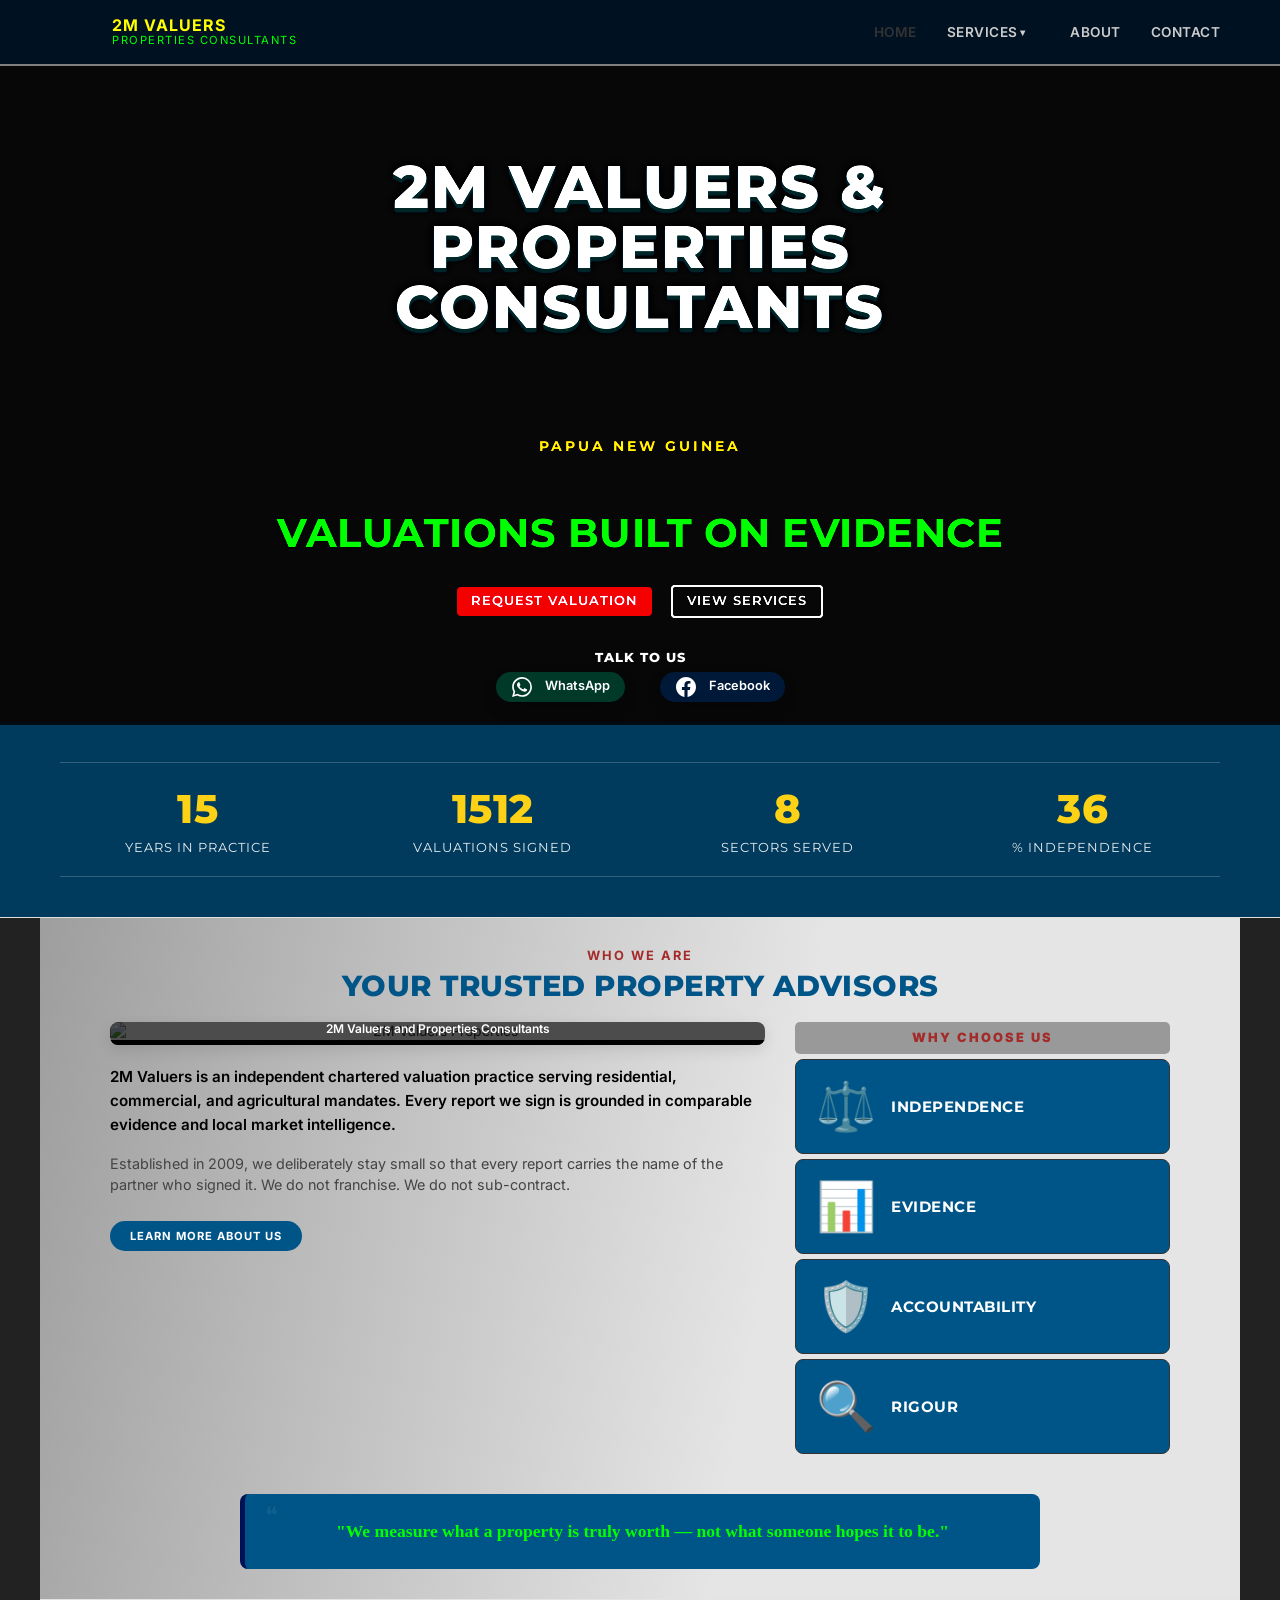
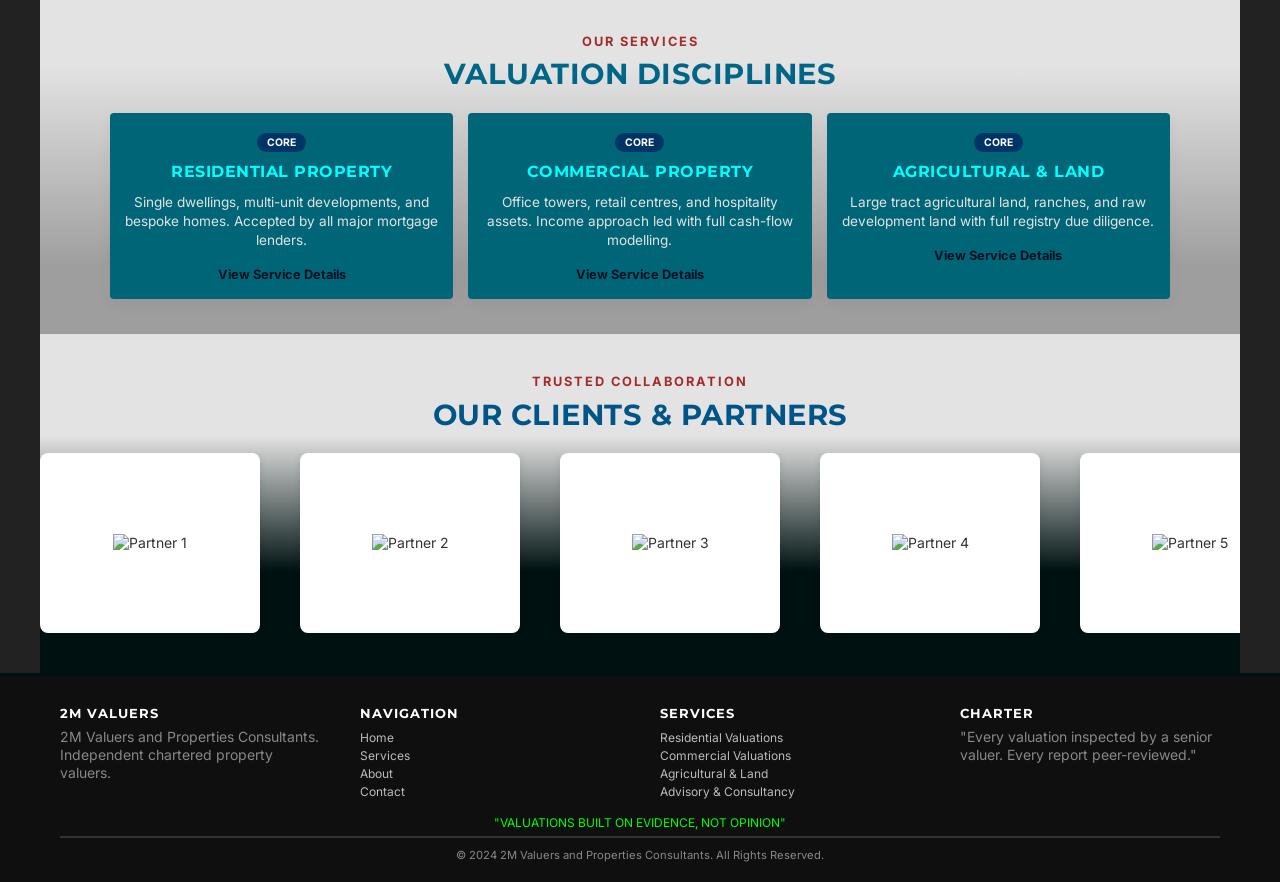
==== index.html @ 7e1c5e05 "Add files via upload" ====
<!DOCTYPE html>
<html lang="en">
<head>
    <meta charset="UTF-8">
    <meta name="viewport" content="width=device-width, initial-scale=1.0">
    <title>HOME | 2M Valuers</title>
    <link rel="stylesheet" href="style.css">
    <link rel="preconnect" href="https://fonts.googleapis.com">
    <link rel="preconnect" href="https://fonts.gstatic.com" crossorigin>
    <link href="https://fonts.googleapis.com/css2?family=Inter:wght@300;400;600&family=Montserrat:wght@600;700;800&display=swap" rel="stylesheet">
</head>
<body>

    <!-- Header -->
    <header id="header">
        <div class="container">
            <nav>
                <a href="index.html" class="logo">
                    <svg width="40" height="40" viewBox="0 0 24 24" fill="none" stroke="currentColor" stroke-width="2.5" stroke-linecap="round" stroke-linejoin="round"><path d="M12 2L2 7l10 5 10-5-10-5zM2 17l10 5 10-5M2 12l10 5 10-5"/></svg>
                    <div class="logo-text">
                        <span class="org-name">2M VALUERS</span>
                        <span class="org-sub">PROPERTIES CONSULTANTS</span>
                    </div>
                </a>
                
                <ul class="nav-links">
                    <li><a href="index.html" class="active-link">Home</a></li>                    
                    <li class="dropdown">
                        <a>SERVICES</a>
                        <ul class="dropdown-menu">
                            <li><a href="services.html">Residential</a></li>
                            <li><a href="services.html">Commercial</a></li>
                            <li><a href="services.html">Agricultural</a></li>
                            <li><a href="services.html">Advisory</a></li>
                        </ul>
                    </li>
                    
                    <li><a href="about.html">About</a></li>
                    <li><a href="contact.html">Contact</a></li>
                </ul>
                
                <div class="hamburger">
                    <div class="line"></div>
                    <div class="line"></div>
                    <div class="line"></div>
                </div>
            </nav>
        </div>
    </header>

    <main>

        <!-- Hero Section -->
        <section id="hero" class="hero">
            <div class="hero-overlay"></div>
            <div class="container hero-content">
                <h2 class="hero-title">2M VALUERS & PROPERTIES CONSULTANTS</h2>
                <span class="top-tag">PAPUA NEW GUINEA</span>
                <h1>VALUATIONS BUILT ON EVIDENCE</h1>
                
                <div class="cta-group" style="margin-top: 30px;">
                    <a href="contact.html" class="btn btn-primary">Request Valuation</a>
                    <a href="services.html" class="btn btn-outline">View Services</a>
                </div>
            
            </div>
        </section>

        <section class="social-connect-section">
            <div class="container">
                <h2 class="social-connect-heading">TALK TO US</h2>
                <div class="social-connect-buttons">
                    <a href="https://wa.me/67582312427" target="_blank" class="social-btn whatsapp" title="Chat with us on WhatsApp">
                        <svg viewBox="0 0 24 24" xmlns="http://www.w3.org/2000/svg"><path d="M17.472 14.382c-.297-.149-1.758-.867-2.03-.967-.273-.099-.471-.148-.67.15-.197.297-.767.966-.94 1.164-.173.199-.347.223-.644.075-.297-.15-1.255-.463-2.39-1.475-.883-.788-1.48-1.761-1.653-2.059-.173-.297-.018-.458.13-.606.134-.133.298-.347.446-.52.149-.174.198-.298.298-.497.099-.198.05-.371-.025-.52-.075-.149-.669-1.612-.916-2.207-.242-.579-.487-.5-.669-.51-.173-.008-.371-.01-.57-.01-.198 0-.52.074-.792.372-.272.297-1.04 1.016-1.04 2.479 0 1.462 1.065 2.875 1.213 3.074.149.198 2.096 3.2 5.077 4.487.709.306 1.262.489 1.694.625.712.227 1.36.195 1.871.118.571-.085 1.758-.719 2.006-1.413.248-.694.248-1.289.173-1.413-.074-.124-.272-.198-.57-.347m-5.421 7.403h-.004a9.87 9.87 0 01-5.031-1.378l-.361-.214-3.741.982.998-3.648-.235-.374a9.86 9.86 0 01-1.51-5.26c.001-5.45 4.436-9.884 9.888-9.884 2.64 0 5.122 1.03 6.988 2.898a9.825 9.825 0 012.893 6.994c-.003 5.45-4.437 9.884-9.885 9.884m8.413-18.297A11.815 11.815 0 0012.05 0C5.495 0 .16 5.335.157 11.892c0 2.096.547 4.142 1.588 5.945L.057 24l6.305-1.654a11.882 11.882 0 005.683 1.448h.005c6.554 0 11.89-5.335 11.893-11.893a11.821 11.821 0 00-3.48-8.413z"/></svg>
                        <span>WhatsApp</span>
                    </a>
                    
                    <a href="https://www.facebook.com/p/2M-Valuers-Property-Consultants-61559811477461/" target="_blank" class="social-btn facebook" title="Follow us on Facebook">
                        <svg viewBox="0 0 24 24" xmlns="http://www.w3.org/2000/svg"><path d="M24 12.073c0-6.627-5.373-12-12-12s-12 5.373-12 12c0 5.99 4.388 10.954 10.125 11.854v-8.385H7.078v-3.47h3.047V9.43c0-3.007 1.792-4.669 4.533-4.669 1.312 0 2.686.235 2.686.235v2.953H15.83c-1.491 0-1.956.925-1.956 1.874v2.25h3.328l-.532 3.47h-2.796v8.385C19.612 23.027 24 18.062 24 12.073z"/></svg>
                        <span>Facebook</span>
                    </a>
                </div>
            </div>
        </section>  

        <!-- Quick Stats Bar -->
        <section class="stats" id="stats">
            <div class="container">
                <div class="stats-grid">
                    <div class="stat-item">
                        <h3 data-target="15">0</h3>
                        <p>Years in Practice</p>
                    </div>
                    <div class="stat-item">
                        <h3 data-target="4200">0</h3>
                        <p>Valuations Signed</p>
                    </div>
                    <div class="stat-item">
                        <h3 data-target="8">0</h3>
                        <p>Sectors Served</p>
                    </div>
                    <div class="stat-item">
                        <h3 data-target="100">0</h3>
                        <p>% Independence</p>
                    </div>
                </div>
            </div>
        </section>

        <!-- Merged About & Why Choose Us Section -->
        <section id="about" class="block-about">
            <div class="container-modern">
                <div class="about-header">
                    <span class="tag-line">WHO WE ARE</span>
                    <h3 class="display-title">Your Trusted Property Advisors</h3>
                </div>
                
                <div class="merged-grid">
                    <div class="column-text">
                        <div class="about-image">
                            <img src="D:/webdev/2m/images.jpg" alt="2M Valuers Properties">
                            <div class="img-caption">2M Valuers and Properties Consultants</div>
                        </div>
                        <p class="lead-text">2M Valuers is an independent chartered valuation practice serving residential, commercial, and agricultural mandates. Every report we sign is grounded in comparable evidence and local market intelligence.</p> 
                        <p>Established in 2009, we deliberately stay small so that every report carries the name of the partner who signed it. We do not franchise. We do not sub-contract.</p>
                        <a href="about.html" class="btn-dark">Learn More About Us</a>
                    </div>

                    <div class="column-cards">
                        <span class="tag-line" style="color: brown; background-color: #999; font-weight: 900; margin-bottom: 0px; display: block; text-align: center; padding: 8px; border-radius: 5px;">WHY CHOOSE US</span>
                        
                        <div class="flip-card">
                            <div class="flip-card-inner">
                                <div class="flip-card-front">
                                    <span class="card-icon">⚖️</span>
                                    <h4>Independence</h4>
                                </div>
                                <div class="flip-card-back">
                                    <p>We do not act for both sides. We do not earn commissions. Our fee is paid by the client and owed to no one else.</p>
                                </div>
                            </div>
                        </div>

                        <div class="flip-card">
                            <div class="flip-card-inner">
                                <div class="flip-card-front">
                                    <span class="card-icon">📊</span>
                                    <h4>Evidence</h4>
                                </div>
                                <div class="flip-card-back">
                                    <p>Every valuation is grounded in verified comparable evidence from our proprietary transaction database.</p>
                                </div>
                            </div>
                        </div>

                        <div class="flip-card">
                            <div class="flip-card-inner">
                                <div class="flip-card-front">
                                    <span class="card-icon">🛡️</span>
                                    <h4>Accountability</h4>
                                </div>
                                <div class="flip-card-back">
                                    <p>Every report carries the name of the partner who signed it. We defend our valuations in court and audit.</p>
                                </div>
                            </div>
                        </div>

                        <div class="flip-card">
                            <div class="flip-card-inner">
                                <div class="flip-card-front">
                                    <span class="card-icon">🔍</span>
                                    <h4>Rigour</h4>
                                </div>
                                <div class="flip-card-back">
                                    <p>A senior valuer personally inspects the subject property. We do not send junior scouts.</p>
                                </div>
                            </div>
                        </div>
                    </div>
                </div>

                <div class="mission-box-centered">
                    <div class="quote-icon">❝</div>
                    <p>"We measure what a property is truly worth — not what someone hopes it to be."</p>
                </div>
            </div>
        </section>

        <!-- Study Areas Section -->
        <section id="projects" class="block-programs">
            <div class="container-modern">
                <div class="section-header-dark">
                    <span class="tag-line">OUR SERVICES</span>
                    <h2>Valuation Disciplines</h2>
                </div>
                
                <div class="programs-layout">
                    <article class="program-card">
                        <div class="card-ribbon alt">Core</div>
                        <h3>Residential Property</h3>
                        <p>Single dwellings, multi-unit developments, and bespoke homes. Accepted by all major mortgage lenders.</p>
                        <a href="services.html" class="link-style">View Service Details</a>
                    </article>

                    <article class="program-card">
                        <div class="card-ribbon alt">Core</div>
                        <h3>Commercial Property</h3>
                        <p>Office towers, retail centres, and hospitality assets. Income approach led with full cash-flow modelling.</p>
                        <a href="services.html" class="link-style">View Service Details</a>
                    </article>

                    <article class="program-card">
                        <div class="card-ribbon alt">Core</div>
                        <h3>Agricultural & Land</h3>
                        <p>Large tract agricultural land, ranches, and raw development land with full registry due diligence.</p>
                        <a href="services.html" class="link-style">View Service Details</a>
                    </article>
                </div>
            </div>
        </section>

        <!-- OUR PARTNERS SECTION -->
        <section class="partners-section">
            <div class="container-modern">
                <div class="section-header-light">
                    <span class="tag-line">TRUSTED COLLABORATION</span>
                    <h2>Our Clients & Partners</h2>
                </div>
            </div>
            
            <div class="partner-scroll-container">
                <div class="partner-track">
                    <div class="partner-logo"><img src="https://picsum.photos/seed/2m-partner-1/200/160" alt="Partner 1"></div>
                    <div class="partner-logo"><img src="https://picsum.photos/seed/2m-partner-2/200/160" alt="Partner 2"></div>
                    <div class="partner-logo"><img src="https://picsum.photos/seed/2m-partner-3/200/160" alt="Partner 3"></div>
                    <div class="partner-logo"><img src="https://picsum.photos/seed/2m-partner-4/200/160" alt="Partner 4"></div>
                    <div class="partner-logo"><img src="https://picsum.photos/seed/2m-partner-5/200/160" alt="Partner 5"></div>
                    <div class="partner-logo"><img src="https://picsum.photos/seed/2m-partner-6/200/160" alt="Partner 6"></div>
                </div>
            </div>
        </section>

    </main>

    <!-- Footer -->
    <footer>
        <div class="container">
            <div class="footer-content">
                <div class="footer-col">
                    <h5>2M VALUERS</h5>
                    <p>2M Valuers and Properties Consultants.<br>Independent chartered property valuers.</p>
                </div>
                <div class="footer-col">
                    <h5>Navigation</h5>
                    <ul>
                        <li><a href="index.html">Home</a></li>
                        <li><a href="services.html">Services</a></li>
                        <li><a href="about.html">About</a></li>
                        <li><a href="contact.html">Contact</a></li>				
                    </ul>
                </div>
                <div class="footer-col">
                    <h5>Services</h5>
                    <ul>
                        <li><a href="services.html">Residential Valuations</a></li>
                        <li><a href="services.html">Commercial Valuations</a></li>
                        <li><a href="services.html">Agricultural & Land</a></li>
                        <li><a href="services.html">Advisory & Consultancy</a></li>						
                    </ul>
                </div>
                <div class="footer-col">
                    <h5>Charter</h5>
                    <p>"Every valuation inspected by a senior valuer. Every report peer-reviewed."</p>
                </div>
            </div>
            <div style="font-size: 12px; text-align: center; margin: -5px; color: lime;">"VALUATIONS BUILT ON EVIDENCE, NOT OPINION"</div>    
            <div class="copyright"> &copy; 2024 2M Valuers and Properties Consultants. All Rights Reserved. </div>
        </div>
    </footer>

<script src="script.js"></script>
</body>
</html>
---- style.css ----
/* --- CSS Variables --- */
:root {
    --primary-red: #CE1126; --primary-dark: #960b1b; --gov-black: #0f0f0f; --gov-gold: #FCD116;
    --text-dark: #333333; --text-grey: #555555; --bg-light: #f4f4f4; --bg-white: #ffffff;
    --bg-dark-gray: #222222; --font-heading: 'Montserrat', sans-serif; --font-body: 'Inter', sans-serif;
    --container-width: 1200px; --border-radius: 4px; --border-line: #e0e0e0;
    --primary: #012; --accent: var(--gov-gold);
}

/* --- Reset --- */
* { margin: 0; padding: 0; box-sizing: border-box; }
html { scroll-behavior: smooth; }
body { font-family: var(--font-body); color: var(--text-dark); line-height: 1.3; background-color: var(--bg-dark-gray); overflow-x: hidden; font-size: 14px; }

/* --- Utility --- */
.container { max-width: var(--container-width); margin: 0 auto; padding: 0 20px; }
.section-padding { padding: 35px 0; }
.text-center { text-align: center; }

/* --- Typography --- */
h1, h2, h3, h4, h5 { font-family: var(--font-heading); color: #008704; font-weight: 700; text-transform: uppercase; letter-spacing: 0.5px; margin-bottom: 10px; }
a { text-decoration: none; transition: 0.3s; }
ul { list-style: none; }

/* --- Header --- */
header { 
    position: fixed; 
    top: 0; left: 0; width: 100%; 
    background-color: #012; 
    z-index: 1000; 
    padding: 12px 0; 
    border-bottom: 2px solid gray; 
    overflow: visible !important; 
}

nav { display: flex; justify-content: space-between; align-items: center; overflow: visible; }
.logo { display: flex; align-items: center; gap: 12px; }
.logo svg { stroke: var(--text-white); color: var(--text-white); }
.logo-text { display: flex; flex-direction: column; line-height: 1; }
.org-name { color: yellow; font-weight: 700; font-size: 1rem; letter-spacing: 1px; }
.org-sub { color: lime; font-size: 0.7rem; letter-spacing: 1.5px; margin-top: 2px; }

.nav-links { display: flex; gap: 30px; }
.nav-links a { color: #ccc; font-size: 0.85rem; font-weight: 600; text-transform: uppercase; letter-spacing: 0.5px; white-space: nowrap; position: relative; }
.nav-links a:hover, .nav-links a.active-link { color: var(--text-white); }

.nav-links a::after { content: ''; position: absolute; bottom: -5px; left: 0; width: 0; height: 2px; background: var(--gov-gold); transition: width 0.3s; }
.nav-links a:hover::after { width: 100%; }

.hamburger { display: none; cursor: pointer; }
.hamburger .line { width: 25px; height: 2px; background: white; margin: 6px 0; transition: 0.3s; }

/* --- DROPDOWN NAVIGATION STYLES --- */
.nav-links li { position: relative; }
.nav-links .dropdown { position: relative; }
.nav-links .dropdown > a { cursor: pointer; padding-right: 15px; }

.nav-links .dropdown > a::after { 
    content: ' ▾'; 
    position: static; 
    display: inline-block; 
    width: auto; 
    height: auto; 
    background: none; 
    font-size: 0.6rem; 
    margin-left: 2px; 
    transition: transform 0.3s ease; 
    vertical-align: middle;
}

.nav-links .dropdown > a:hover::after { width: auto; }
.nav-links .dropdown.active > a::after { transform: rotate(180deg); }

.nav-links .dropdown-menu { 
    position: absolute; 
    top: calc(100% - 2px); 
    left: 0; 
    background: var(--primary); 
    min-width: 180px; 
    list-style: none; 
    padding: 10px 0; 
    border-radius: 4px; 
    box-shadow: 0 8px 20px rgba(0, 0, 0, 0.4); 
    opacity: 0; 
    visibility: hidden; 
    transform: translateY(-10px); 
    transition: all 0.3s ease; 
    z-index: 9999; 
    border: 1px solid rgba(255, 215, 0, 0.2); 
    display: block; 
}

.nav-links .dropdown:hover .dropdown-menu { opacity: 1; visibility: visible; transform: translateY(0); }
.nav-links .dropdown-menu li { padding: 0; }
.nav-links .dropdown-menu a { display: block; padding: 10px 20px; font-size: 0.75rem; text-transform: uppercase; color: #ccc; border-left: 3px solid transparent; transition: all 0.2s; }
.nav-links .dropdown-menu a:hover { background: rgba(255, 215, 0, 0.1); border-left-color: var(--accent); color: var(--accent); }

@keyframes fadeIn { from { opacity: 0; transform: translateY(10px); } to { opacity: 1; transform: translateY(0); } }

/* --- Hero --- */
.hero { position: relative; height: 75vh; display: flex; align-items: center; justify-content: center; text-align: center; color: white; margin-top: 50px; background-image: url('https://picsum.photos/seed/2m-valuer-hero-arch/1600/800'); background-size: cover; background-position: center; filter: brightness(1) contrast(1.5); }
.hero-about { position: relative; height: 40vh; display: flex; align-items: center; justify-content: center; text-align: center; color: white; margin-top: 50px; background-image: url('https://picsum.photos/seed/2m-valuer-hero-arch/1600/800'); background-size: cover; background-position: center; filter: brightness(1) contrast(1.5); }
.hero-title { font-family: var(--font-heading); font-size: 60px; font-weight: 800; text-transform: uppercase; letter-spacing: 2px; line-height: 1; margin-bottom: 100px; color: white; text-shadow: 0 4px 2px #244, 0 4px 2px #245, 0 3px 2px #245, 0 2px 2px #245, 0 4px 2px #245, 0px 1px 4px rgba(0, 0, 0, 0.7), 0 0 10px #222, 0 0 10px #222, 0 0 10px #222, 0 0 10px #222; filter: brightness(1); -webkit-font-smoothing: antialiased; }

.hero-overlay { position: absolute; top: 0; left: 0; width: 100%; height: 100%; background: rgba(15, 15, 15, 0.8); z-index: 1; }
.hero-content { position: relative; z-index: 2; max-width: 800px; padding: 0 20px; }
.top-tag { display: block; font-family: var(--font-heading); color: var(--gov-gold); font-size: 0.9rem; letter-spacing: 3px; margin-bottom: 55px; font-weight: 700; }
.hero h1 { font-size: 2.5rem; margin-bottom: 20px; line-height: 1.1; text-shadow: 0 2px 4px rgba(0,0,0,0.5); color: lime; }
.hero p { font-size: 0.9rem; margin-bottom: 30px; opacity: 0.9; font-weight: 300; font-family: Arial;}

/* --- Buttons --- */
.btn { display: inline-block; padding: 6px 14px; font-family: var(--font-heading); font-size: 0.8rem; font-weight: 600; text-transform: uppercase; letter-spacing: 1px; border-radius: var(--border-radius); cursor: pointer; transition: 0.3s; border: none; }
.btn-primary { background-color: var(--primary-red); color: white; }
.btn-primary:hover { background-color: var(--primary-dark); }
.btn-outline { background: transparent; border: 2px solid white; color: white; margin-left: 15px; }
.btn-outline:hover { background: white; color: var(--gov-black); }
.btn-sm { padding: 4px 10px; font-size: 0.75rem; }

/* --- Stats --- */
.stats { background-color: #003A5C; color: white; padding: 40px 0; border-bottom: 1px solid var(--border-line); }
.stats-grid { display: grid; grid-template-columns: repeat(4, 1fr); gap: 20px; text-align: center; border-top: 1px solid rgba(255,255,255,0.2); border-bottom: 1px solid rgba(255,255,255,0.2); padding: 20px 0; }
.stat-item h3 { font-size: 2.5rem; color: var(--gov-gold); margin-bottom: 5px; font-weight: 800; }
.stat-item p { font-size: 0.8rem; text-transform: uppercase; letter-spacing: 1px; opacity: 0.9; font-family: var(--font-heading); }

/* --- About Layout --- */
#about { background-color: #ffffff; max-width: var(--container-width); margin: 0 auto; padding: 30px 0; border-bottom: 0px solid var(--border-line); }
.about-grid { display: grid; grid-template-columns: 35% 65%; gap: 30px; align-items: start; }
.about-image { margin-top: 0px; position: relative; width: 100%; text-align: center; }
.about-image img { object-fit: cover; display: block; border-bottom: 5px solid black; border-radius: 1px; width: 100%; height: auto; margin: 0 auto; }
.img-overlay-text { position: absolute; top: 50%; left: 50%; transform: translate(-50%, -50%); background-color: rgba(0, 0, 0, 0.7); padding: 10px 20px; width: 90%; text-align: center; z-index: 2; }
.img-overlay-text span { color: #fff; font-family: var(--font-heading); font-size: 1.2rem; font-weight: 700; text-transform: uppercase; letter-spacing: 1px; line-height: 1.2; }
.img-caption { position:absolute; bottom:0px; left:0px; background: rgba(0,0,0,0.7); color:white; padding:2px 8px; font-size: 0.8rem; font-weight: 400; width: fit-content; margin-top: -5px; z-index: 1; }
.about-content { position: relative; z-index: 2; }
.section-tag { color: var(--primary-red); font-weight: 700; font-size: 0.8rem; letter-spacing: 2px; display: block; margin-bottom: 10px; }
.about-content h2 { font-size: 1.8rem; margin-bottom: 20px; margin-top: 0; }
.about-content p { font-size: 0.95rem; color: #555; line-height: 1.3; margin-bottom: 15px; }
.quote-box { background: #f9f9f9; border-left: 4px solid var(--gov-black); padding: 20px; font-style: italic; margin: 20px 0; font-weight: 500; color: #333; }
.action-row { margin-top: 30px; display: flex; gap: 15px; align-items: center; }

/* --- Services --- */
#services { background-color: #f0f2f5; max-width: var(--container-width); margin: 0 auto; padding: 35px 0; border-bottom: 0px solid var(--border-line); }
.services-grid { display: grid; grid-template-columns: repeat(auto-fit, minmax(250px, 1fr)); gap: 20px; border-radius: 5px;}
.service-card { background: rgba(0,20,50,0.15); padding: 30px; border: 1.5px solid green; transition: 0.3s; border-radius: 10px;}
.service-card:hover {border: 2px solid black; transform: translateY(-3px); background: white;}
.icon-box { font-size: 2rem; margin-bottom: 15px; }
.service-card h4 { font-size: 1.1rem; margin-bottom: 10px; }
.service-card p { font-size: 0.9rem; color: var(--text-grey); }

/* --- Programs --- */
#projects { background-color: #ffffff; max-width: var(--container-width); margin: 0 auto; padding: 35px 0; border-bottom: 0px solid #999; }
.projects-grid { display: grid; grid-template-columns: repeat(auto-fit, minmax(300px, 1fr)); gap: 30px; }
.project-card { background: white; border-radius: 10px; overflow: hidden; box-shadow: 0 2px 5px rgba(0,0,0,0.05); border: 1.5px solid #999; transition: transform 0.3s ease; }
.project-card:hover { transform: translateY(-5px); box-shadow: 0 5px 15px rgba(0,0,0,0.1); }
.project-content { padding: 20px; }
.project-tag { background: var(--gov-black); color: white; font-size: 0.65rem; padding: 3px 8px; border-radius: 2px; text-transform: uppercase; font-weight: 700; margin-bottom: 10px; display: inline-block; }
.project-content h4 { font-size: 1.1rem; margin-bottom: 8px; }
.project-content p { font-size: 0.9rem; color: #666; margin-bottom: 15px; line-height: 1.5; }

/* --- Tables --- */
.table-responsive { overflow-x: auto; margin: 20px 0; }
table { width: 100%; border-collapse: collapse; font-size: 0.85rem; }
th, td { padding: 12px 15px; text-align: left; border: 1px solid #ddd; }
th { background-color: var(--gov-black); color: white; text-transform: uppercase; font-size: 0.75rem; }
tr:nth-child(even) { background-color: #f9f9f9; }

/* --- Footer --- */
footer { position: relative; width: 100%; background-color: rgba(15, 15, 15, 0.95); backdrop-filter: blur(10px); color: #888; padding: 30px 0 20px; border-top: 3px solid #011; }
.footer-content { max-width: var(--container-width); margin: 0 auto; display: grid; grid-template-columns: repeat(auto-fit, minmax(200px, 1fr)); gap: 40px; margin-bottom: 20px; font-size: 14px;}
.footer-col h5 { color: white; font-size: 0.8rem; margin-bottom: 5px; letter-spacing: 1px; }
.footer-col ul li a { margin-bottom: 0px; font-size: 0.75rem; color: #bbb; transition: 0.2s;}
.footer-col ul li a:hover { color: var(--gov-gold); }
.copyright { border-top: 2.5px solid #333; padding-top: 10px; text-align: center; font-size: 0.7rem; margin-top: 10px;}

/* --- Animation --- */
.reveal { opacity: 0; transform: translateY(20px); transition: 0.6s ease; }
.reveal.active { opacity: 1; transform: translateY(0); }

/* ============================================= REDESIGNED HOME PAGE STYLES (COMPACT MODE) ============================================= */

/* Global Layout Helpers */
.container-modern { max-width: 1100px; margin: 0 auto; padding: 0 20px; }

/* --- 1. ABOUT SECTION (Compact) --- */
.block-about { background: linear-gradient(100deg, #9e9e9e 0%, #e5e5e5 60%); padding: 30px 0; max-width: 1200px; margin: 0 auto; }
.about-header { text-align: center; margin-bottom: 20px; }
.tag-line { color: brown; font-weight: 700; font-size: 0.8rem; letter-spacing: 2px; text-transform: uppercase; display: block; margin-bottom: 5px; }
.display-title { font-size: 1.8rem; font-family: 'Montserrat', sans-serif; color: #058; font-weight: 800; line-height: 1.1; margin: 0; text-transform: uppercase; }

/* MERGED SECTION LAYOUT */
.merged-grid { display: grid; grid-template-columns: 1.4fr 0.8fr; gap: 30px; align-items: flex-start; margin-bottom: 40px; }

/* --- LEFT COLUMN: Image + Text Content --- */
.column-text { padding-top: 0; }
.column-text .about-image { position: relative; width: 100%; margin-bottom: 20px; border-radius: 8px; overflow: hidden; box-shadow: 0 5px 15px rgba(0,0,0,0.1); background: #fff; }
.column-text .about-image img { width: 100%; height: auto; display: block; object-fit: cover; }
.column-text .img-caption { position: absolute; bottom: 0; left: 0; width: 100%; background: rgba(0, 0, 0, 0.7); color: white; padding: 8px 15px; font-size: 0.75rem; text-align: center; font-weight: 600; }
.column-text .lead-text { font-size: 0.95rem; font-weight: 600; color: #000; margin-bottom: 15px; line-height: 1.6; }
.column-text p { font-size: 0.9rem; color: #444; line-height: 1.5; margin-bottom: 15px; }
.column-text .btn-dark { margin-top: 10px; display: inline-block; padding: 8px 20px; background-color: #058; color: #fff; text-transform: uppercase; font-weight: 700; font-size: 0.7rem; letter-spacing: 1px; border-radius: 50px; transition: all 0.3s ease; }
.column-text .btn-dark:hover { background-color: #000; transform: translateY(-2px); }

/* --- RIGHT COLUMN: Stacked Cards --- */
.column-cards { display: flex; flex-direction: column; gap: 5px; }
.column-cards .flip-card { height: 95px; width: 100%; cursor: pointer; }
.column-cards .flip-card-inner { position: relative; width: 100%; height: 100%; transition: transform 0.6s; transform-style: preserve-3d; }
.column-cards .flip-card:hover .flip-card-inner { transform: rotateY(180deg); }
.column-cards .flip-card-front, .column-cards .flip-card-back { position: absolute; width: 100%; height: 100%; backface-visibility: hidden; border-radius: 8px; display: flex; flex-direction: row; align-items: center; text-align: center; padding: 15px 20px; }
.column-cards .flip-card-front { background: #058; border: 1px solid #333; justify-content: flex-start; gap: 15px; }
.column-cards .card-icon { font-size: 3rem; margin-bottom: 0; }
.column-cards .flip-card-front h4 { color: #fff; font-size: 0.95rem; margin: 0; }
.column-cards .flip-card-back { background: #000; transform: rotateY(180deg); color: #fff; border: 1px solid #444; justify-content: center; }
.column-cards .flip-card-back p { font-size: 0.8rem; line-height: 1.4; margin: 0; }

/* BOTTOM: Centered Mission Box */
.mission-box-centered { background: #058; padding: 25px 40px; position: relative; border-radius: 8px; text-align: center; max-width: 800px; margin: 0 auto; border-left: 5px solid #015; }
.mission-box-centered .quote-icon { font-size: 1.5rem; color: rgba(255,255,255,0.3); position: absolute; top: 10px; left: 20px; }
.mission-box-centered p { font-family: 'Tw Cen MT', serif; font-size: 1.1rem; line-height: 1.4; color: lime; position: relative; z-index: 1; font-weight: 600; margin: 0; }

/* OLD Styles (Kept for compatibility) */
.text-column p { font-size: 0.9rem; line-height: 1.5; color: #444; margin-bottom: 10px; }
.lead-text { font-size: 0.95rem !important; font-weight: 500; color: #000 !important; }
.btn-dark { display: inline-block; margin-top: 10px; padding: 6px 14px; background-color: #369; color: #fff; text-transform: uppercase; font-weight: 700; font-size: 0.65rem; letter-spacing: 1px; border-radius: 50px; transition: all 0.3s ease; }
.btn-dark:hover { background-color: #000; transform: translateY(-2px); box-shadow: 0 5px 10px rgba(0,0,0,0.1); }
.mission-box { background: #058; padding: 15px; position: relative; border-left: 5px solid #015; border-radius: 8px; }
.quote-icon { font-size: 1rem; line-height: 1; color: #008704; opacity: 0.2; position: absolute; top: 10px; left: 10px; }
.mission-box p { font-family: 'Tw Cen MT', serif; font-style: italic; font-size: 1.1rem; line-height: 1.2; color: white; position: relative; z-index: 1; font-weight: 600; }

/* --- 2. FEATURES SECTION (Compact) --- */
.block-features { background: linear-gradient(135deg, #9e9e9e 0%, #e5e5e5 30%); padding: 30px 0; }
.section-header-light { text-align: center; margin-bottom: 20px; }
.section-header-light h2 { color: #058; font-size: 1.8rem; font-weight: 700; margin-bottom: 5px; }
.section-header-light p { color: #222; font-size: 0.8rem; max-width: 600px; margin: 0 auto; }

/* Flip Card Grid (Original Layout) */
.grid-cards { display: grid; grid-template-columns: repeat(auto-fit, minmax(240px, 1fr)); gap: 15px; perspective: 1000px; }
.flip-card { height: 120px; cursor: pointer; }
.flip-card-inner { position: relative; width: 100%; height: 100%; transition: transform 0.8s; transform-style: preserve-3d; }
.flip-card:hover .flip-card-inner { transform: rotateY(180deg); }
.flip-card-front, .flip-card-back { position: absolute; width: 100%; height: 100%; backface-visibility: hidden; border-radius: 8px; display: flex; flex-direction: column; justify-content: center; align-items: center; padding: 15px; text-align: center; }
.flip-card-front { background: #078; border: 1px solid #333; }
.card-icon { font-size: 2rem; margin-bottom: 10px; display: block; }
.flip-card-front h4 { color: #fff; font-size: 1rem; text-transform: uppercase; }
.flip-card-back { background: #000; transform: rotateY(180deg); color: #fff; border: 1px solid #e2e2e2; }
.flip-card-back p { font-size: 0.85rem; line-height: 1.4; }

/* --- 3. PROGRAMS SECTION (Compact) --- */
.block-programs { background: linear-gradient(0deg, #9e9e9e 20%, #e3e3e3 80%); padding: 30px 0; }
.section-header-dark { text-align: center; margin-bottom: 20px; }
.section-header-dark h2 { font-size: 1.8rem; color: #068; margin: 0; }
.programs-layout { display: grid; grid-template-columns: repeat(3, 1fr); gap: 15px; }
.program-card { background: #067; padding: 15px 10px; border-radius: 4px; box-shadow: 0 5px 15px rgba(0,0,0,0.05); position: relative; overflow: hidden; border-top: 4px solid transparent; transition: all 0.4s ease; text-align: center; }
.program-card:hover { transform: translateY(-5px); box-shadow: 0 10px 20px rgba(0,0,0,0.1); border-top-color: #000; background: #333; }
.program-card.featured { border-top-color: #008704; background: #fff; }
.card-ribbon { display: inline-block; padding: 3px 10px; background: #eee; color: #333; font-size: 0.65rem; font-weight: 700; text-transform: uppercase; margin-bottom: 10px; border-radius: 20px; }
.card-ribbon.alt { background: #036; color: #fff; }
.program-card h3 { color: cyan; font-size: 1rem; margin-bottom: 10px; font-family: 'Montserrat', sans-serif; text-align: center; }
.program-card p { color: #e2e2e2; line-height: 1.4; margin-bottom: 15px; font-size: 0.85rem; text-align: center; }
.link-style { color: #012; font-weight: 700; font-size: 0.8rem; text-decoration: none; position: relative; padding-bottom: 2px; border-bottom: 2px solid transparent; transition: border 0.3s; }
.link-style:hover { color: lime; }

/* SOCIAL MEDIA */
.social-connect-section { position: relative; margin-top: -95px; z-index: 5; padding: 20px; text-align: center; }
.social-connect-title { color: var(--accent); font-size: 0.85rem; font-weight: 600; text-transform: uppercase; letter-spacing: 3px; margin-bottom: 8px; }
.social-connect-heading { color: #ffffff; font-size: 0.8rem; font-weight: 800; margin-bottom: 5px; text-transform: uppercase; letter-spacing: 1px; }
.social-connect-buttons { display: flex; justify-content: center; gap: 35px; flex-wrap: wrap; }
.social-btn { display: inline-flex; align-items: center; gap: 12px; padding: 5px 15px; border-radius: 15px; text-decoration: none; font-weight: 600; font-size: 0.8rem; transition: all 0.3s ease; box-shadow: 0 8px 15px rgba(0, 0, 0, 0.2); }
.social-btn:hover { transform: translateY(-3px); box-shadow: 0 8px 25px rgba(0, 0, 0, 0.3); }
.social-btn svg { width: 22px; height: 20px; fill: white; }
.social-btn.whatsapp { background: rgba(0,70,50,0.8); color: white; }
.social-btn.whatsapp:hover { background: linear-gradient(135deg, #000 0%, #075E54 100%); }
.social-btn.facebook { background: rgba(0,30,70,0.8); color: white; }
.social-btn.facebook:hover { background: linear-gradient(135deg, #000 0%, #0a4fa8 100%); }
.social-btn span { display: inline-block; }

/* PARTNER LOGO SLIDER STYLES */
.partners-section { padding: 40px 0; overflow: hidden; max-width: 1200px; margin: 0 auto; background: linear-gradient(0deg, #011 30%, #e3e3e3 70%); }
.partner-scroll-container { width: 100%; overflow: hidden; }
.partner-track { display: flex; gap: 40px; animation: scrollLTR 15s linear infinite; width: max-content; }
.partner-logo { flex: 0 0 auto; width: 220px; height: 180px; background: #fff; border-radius: 8px; display: flex; align-items: center; justify-content: center; padding: 15px; box-shadow: 0 2px 10px rgba(0,0,0,0.1); transition: transform 0.3s; }
.partner-logo:hover { transform: scale(1.05); box-shadow: 0 5px 15px rgba(0,0,0,0.2); }
.partner-logo img { max-width: 100%; max-height: 100%; object-fit: contain; }
@keyframes scrollLTR { 0% { transform: translateX(-50%); } 100% { transform: translateX(0); } }

@media (max-width: 480px) {
    .social-connect-heading { font-size: 0.7rem; }
    .social-btn { padding: 8px 12px; font-size: 0.7rem; }
    .social-connect-buttons { gap: 15px; }
}

/* --- Responsive --- */
@media (max-width: 992px) {
    .about-content-grid { grid-template-columns: 1fr; gap: 20px; }
    .programs-layout { grid-template-columns: 1fr; }
    .display-title { font-size: 1.8rem; }
    .merged-grid { grid-template-columns: 1fr; }
}

@media (max-width: 768px) {
    .container { padding: 0 10px; }
    .hero h1 {font-size: 1.1rem; }
    .hero-title { font-size: 1.3rem; letter-spacing: 0px; margin-bottom: 30px; }
    .nav-links { position: absolute; top: 100%; left: 0; width: 100%; background: var(--gov-black); flex-direction: column; padding: 20px; gap: 20px; display: none; }
    .nav-links.nav-active { display: flex; }
    
    .nav-links .dropdown > a { width: 100%; display: block; }
    .nav-links .dropdown > a::after { float: right; position: static; }
    .nav-links .dropdown-menu { position: static; opacity: 1; visibility: visible; transform: none; box-shadow: none; background: rgba(255, 255, 255, 0.05); border-radius: 4px; margin-top: 5px; display: none; border: 1px solid rgba(255, 215, 0, 0.1); }
    .nav-links .dropdown.active .dropdown-menu { display: block; }
    .nav-links .dropdown-menu a { padding: 10px 30px; }

    .hamburger { display: block; }
    .stats-grid { grid-template-columns: repeat(2, 1fr); }
    .about-grid { grid-template-columns: 1fr; }
    .about-image { order: -1; margin-bottom: 20px; width: 100%; margin: 0 auto 20px auto; }
    .about-image img { width: 100% !important; height: auto; }
    .img-overlay-text span { font-size: 0.75rem; }
    .block-about, .block-features, .block-programs { padding: 40px 0; }
    .flip-card { height: 200px; }
    .column-text .about-image { max-width: 300px; margin: 0 auto 20px auto; }
    .column-cards .flip-card { height: 80px; }
    .mission-box-centered { padding: 20px; margin-top: 20px; }
}
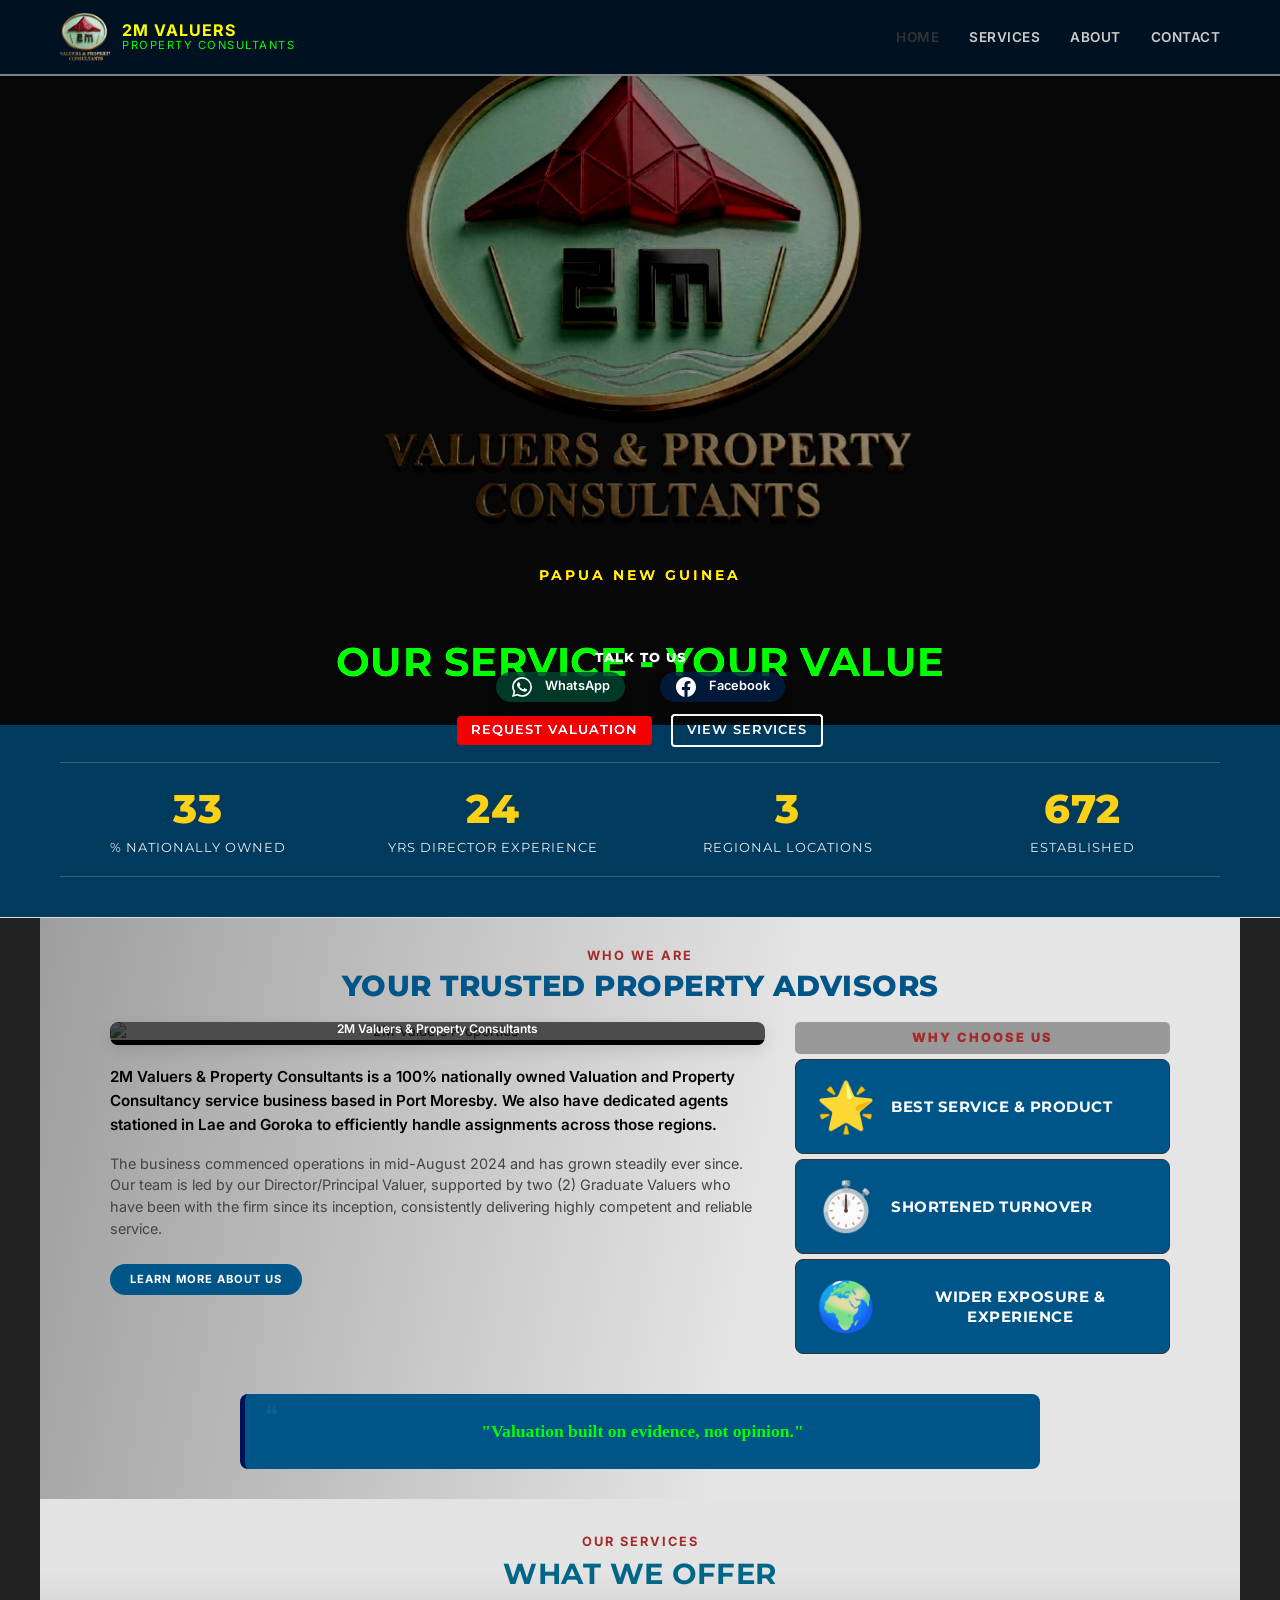
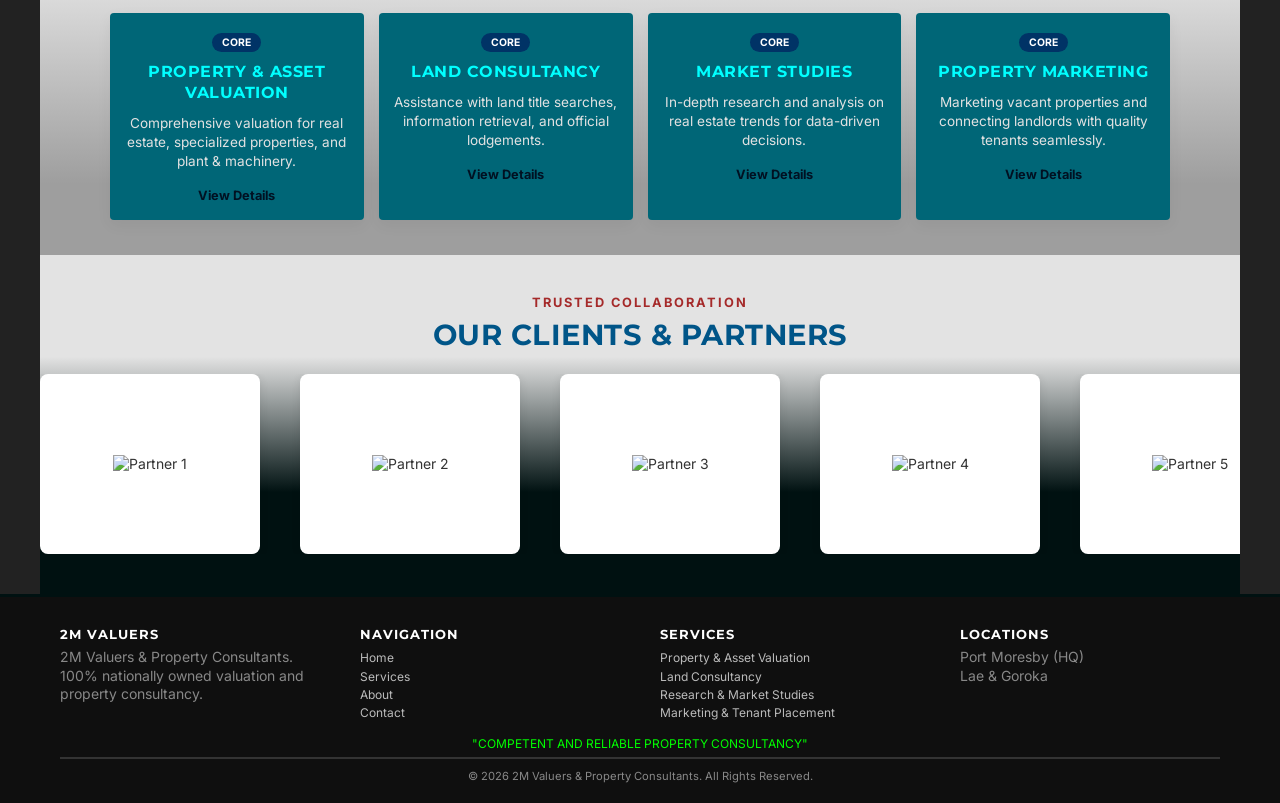
==== commit 8978eb98: "Add files via upload" ====
--- a/index.html
+++ b/index.html
@@ -15,26 +15,17 @@
     <header id="header">
         <div class="container">
             <nav>
-                <a href="index.html" class="logo">
-                    <svg width="40" height="40" viewBox="0 0 24 24" fill="none" stroke="currentColor" stroke-width="2.5" stroke-linecap="round" stroke-linejoin="round"><path d="M12 2L2 7l10 5 10-5-10-5zM2 17l10 5 10-5M2 12l10 5 10-5"/></svg>
-                    <div class="logo-text">
-                        <span class="org-name">2M VALUERS</span>
-                        <span class="org-sub">PROPERTIES CONSULTANTS</span>
-                    </div>
-                </a>
+<a href="index.html" class="logo">
+    <img src="2mlogo3.png" alt="2M Valuers Logo" style="width: 50px; height: 50px; object-fit: cover; border-radius: 4px;">
+    <div class="logo-text">
+        <span class="org-name">2M VALUERS</span>
+        <span class="org-sub">PROPERTY CONSULTANTS</span>
+    </div>
+</a>
                 
                 <ul class="nav-links">
-                    <li><a href="index.html" class="active-link">Home</a></li>                    
-                    <li class="dropdown">
-                        <a>SERVICES</a>
-                        <ul class="dropdown-menu">
-                            <li><a href="services.html">Residential</a></li>
-                            <li><a href="services.html">Commercial</a></li>
-                            <li><a href="services.html">Agricultural</a></li>
-                            <li><a href="services.html">Advisory</a></li>
-                        </ul>
-                    </li>
-                    
+                    <li><a href="index.html" class="active-link">Home</a></li>    
+					<li><a href="services.html">Services</a></li>	
                     <li><a href="about.html">About</a></li>
                     <li><a href="contact.html">Contact</a></li>
                 </ul>
@@ -54,9 +45,11 @@
         <section id="hero" class="hero">
             <div class="hero-overlay"></div>
             <div class="container hero-content">
-                <h2 class="hero-title">2M VALUERS & PROPERTIES CONSULTANTS</h2>
+                <!-- Replaced H2 title with Logo Image -->
+                <img src="2mlogo3.png" alt="2M Valuers & Property Consultants Logo" style="max-width: 550px; width: 100%; height: auto; display: block; margin: 0 auto 30px auto; filter: brightness(0.6) contrast(0.9);">
+                
                 <span class="top-tag">PAPUA NEW GUINEA</span>
-                <h1>VALUATIONS BUILT ON EVIDENCE</h1>
+                <h1>OUR SERVICE - YOUR VALUE</h1>
                 
                 <div class="cta-group" style="margin-top: 30px;">
                     <a href="contact.html" class="btn btn-primary">Request Valuation</a>
@@ -88,20 +81,20 @@
             <div class="container">
                 <div class="stats-grid">
                     <div class="stat-item">
-                        <h3 data-target="15">0</h3>
-                        <p>Years in Practice</p>
-                    </div>
-                    <div class="stat-item">
-                        <h3 data-target="4200">0</h3>
-                        <p>Valuations Signed</p>
-                    </div>
-                    <div class="stat-item">
-                        <h3 data-target="8">0</h3>
-                        <p>Sectors Served</p>
-                    </div>
-                    <div class="stat-item">
                         <h3 data-target="100">0</h3>
-                        <p>% Independence</p>
+                        <p>% Nationally Owned</p>
+                    </div>
+                    <div class="stat-item">
+                        <h3 data-target="24">0</h3>
+                        <p>Yrs Director Experience</p>
+                    </div>
+                    <div class="stat-item">
+                        <h3 data-target="3">0</h3>
+                        <p>Regional Locations</p>
+                    </div>
+                    <div class="stat-item">
+                        <h3 data-target="2024">0</h3>
+                        <p>Established</p>
                     </div>
                 </div>
             </div>
@@ -118,11 +111,11 @@
                 <div class="merged-grid">
                     <div class="column-text">
                         <div class="about-image">
-                            <img src="D:/webdev/2m/images.jpg" alt="2M Valuers Properties">
-                            <div class="img-caption">2M Valuers and Properties Consultants</div>
-                        </div>
-                        <p class="lead-text">2M Valuers is an independent chartered valuation practice serving residential, commercial, and agricultural mandates. Every report we sign is grounded in comparable evidence and local market intelligence.</p> 
-                        <p>Established in 2009, we deliberately stay small so that every report carries the name of the partner who signed it. We do not franchise. We do not sub-contract.</p>
+                            <img src="D:\webdev\2m\bg.jpg" alt="2M Valuers Properties">
+                            <div class="img-caption">2M Valuers & Property Consultants</div>
+                        </div>
+                        <p class="lead-text">2M Valuers & Property Consultants is a 100% nationally owned Valuation and Property Consultancy service business based in Port Moresby. We also have dedicated agents stationed in Lae and Goroka to efficiently handle assignments across those regions.</p> 
+                        <p>The business commenced operations in mid-August 2024 and has grown steadily ever since. Our team is led by our Director/Principal Valuer, supported by two (2) Graduate Valuers who have been with the firm since its inception, consistently delivering highly competent and reliable service.</p>
                         <a href="about.html" class="btn-dark">Learn More About Us</a>
                     </div>
 
@@ -132,11 +125,11 @@
                         <div class="flip-card">
                             <div class="flip-card-inner">
                                 <div class="flip-card-front">
-                                    <span class="card-icon">⚖️</span>
-                                    <h4>Independence</h4>
+                                    <span class="card-icon">🌟</span>
+                                    <h4>Best Service & Product</h4>
                                 </div>
                                 <div class="flip-card-back">
-                                    <p>We do not act for both sides. We do not earn commissions. Our fee is paid by the client and owed to no one else.</p>
+                                    <p>We are committed to delivering the highest standard of valuation and consultancy products, ensuring accuracy and reliability for every client.</p>
                                 </div>
                             </div>
                         </div>
@@ -144,11 +137,11 @@
                         <div class="flip-card">
                             <div class="flip-card-inner">
                                 <div class="flip-card-front">
-                                    <span class="card-icon">📊</span>
-                                    <h4>Evidence</h4>
+                                    <span class="card-icon">⏱️</span>
+                                    <h4>Shortened Turnover</h4>
                                 </div>
                                 <div class="flip-card-back">
-                                    <p>Every valuation is grounded in verified comparable evidence from our proprietary transaction database.</p>
+                                    <p>We pride ourselves on efficient workflows, providing fast turnaround times on assignments without compromising the quality or integrity of our reports.</p>
                                 </div>
                             </div>
                         </div>
@@ -156,23 +149,11 @@
                         <div class="flip-card">
                             <div class="flip-card-inner">
                                 <div class="flip-card-front">
-                                    <span class="card-icon">🛡️</span>
-                                    <h4>Accountability</h4>
+                                    <span class="card-icon">🌍</span>
+                                    <h4>Wider Exposure & Experience</h4>
                                 </div>
                                 <div class="flip-card-back">
-                                    <p>Every report carries the name of the partner who signed it. We defend our valuations in court and audit.</p>
-                                </div>
-                            </div>
-                        </div>
-
-                        <div class="flip-card">
-                            <div class="flip-card-inner">
-                                <div class="flip-card-front">
-                                    <span class="card-icon">🔍</span>
-                                    <h4>Rigour</h4>
-                                </div>
-                                <div class="flip-card-back">
-                                    <p>A senior valuer personally inspects the subject property. We do not send junior scouts.</p>
+                                    <p>Backed by over 24 years of industry experience and a strategic presence across key regions, we bring extensive market insight to every assignment.</p>
                                 </div>
                             </div>
                         </div>
@@ -181,39 +162,46 @@
 
                 <div class="mission-box-centered">
                     <div class="quote-icon">❝</div>
-                    <p>"We measure what a property is truly worth — not what someone hopes it to be."</p>
-                </div>
-            </div>
-        </section>
-
-        <!-- Study Areas Section -->
+                    <p>"Valuation built on evidence, not opinion."</p>
+                </div>
+            </div>
+        </section>
+
+        <!-- Services Section -->
         <section id="projects" class="block-programs">
             <div class="container-modern">
                 <div class="section-header-dark">
                     <span class="tag-line">OUR SERVICES</span>
-                    <h2>Valuation Disciplines</h2>
-                </div>
-                
-                <div class="programs-layout">
-                    <article class="program-card">
-                        <div class="card-ribbon alt">Core</div>
-                        <h3>Residential Property</h3>
-                        <p>Single dwellings, multi-unit developments, and bespoke homes. Accepted by all major mortgage lenders.</p>
-                        <a href="services.html" class="link-style">View Service Details</a>
-                    </article>
-
-                    <article class="program-card">
-                        <div class="card-ribbon alt">Core</div>
-                        <h3>Commercial Property</h3>
-                        <p>Office towers, retail centres, and hospitality assets. Income approach led with full cash-flow modelling.</p>
-                        <a href="services.html" class="link-style">View Service Details</a>
-                    </article>
-
-                    <article class="program-card">
-                        <div class="card-ribbon alt">Core</div>
-                        <h3>Agricultural & Land</h3>
-                        <p>Large tract agricultural land, ranches, and raw development land with full registry due diligence.</p>
-                        <a href="services.html" class="link-style">View Service Details</a>
+                    <h2>What We Offer</h2>
+                </div>
+                
+                <div class="programs-layout" style="grid-template-columns: repeat(auto-fit, minmax(250px, 1fr));">
+                    <article class="program-card">
+                        <div class="card-ribbon alt">Core</div>
+                        <h3>Property & Asset Valuation</h3>
+                        <p>Comprehensive valuation for real estate, specialized properties, and plant & machinery.</p>
+                        <a href="services.html#valuation" class="link-style">View Details</a>
+                    </article>
+
+                    <article class="program-card">
+                        <div class="card-ribbon alt">Core</div>
+                        <h3>Land Consultancy</h3>
+                        <p>Assistance with land title searches, information retrieval, and official lodgements.</p>
+                        <a href="services.html#consultancy" class="link-style">View Details</a>
+                    </article>
+
+                    <article class="program-card">
+                        <div class="card-ribbon alt">Core</div>
+                        <h3>Market Studies</h3>
+                        <p>In-depth research and analysis on real estate trends for data-driven decisions.</p>
+                        <a href="services.html#research" class="link-style">View Details</a>
+                    </article>
+
+                    <article class="program-card">
+                        <div class="card-ribbon alt">Core</div>
+                        <h3>Property Marketing</h3>
+                        <p>Marketing vacant properties and connecting landlords with quality tenants seamlessly.</p>
+                        <a href="services.html#marketing" class="link-style">View Details</a>
                     </article>
                 </div>
             </div>
@@ -248,7 +236,7 @@
             <div class="footer-content">
                 <div class="footer-col">
                     <h5>2M VALUERS</h5>
-                    <p>2M Valuers and Properties Consultants.<br>Independent chartered property valuers.</p>
+                    <p>2M Valuers & Property Consultants.<br>100% nationally owned valuation and property consultancy.</p>
                 </div>
                 <div class="footer-col">
                     <h5>Navigation</h5>
@@ -262,19 +250,19 @@
                 <div class="footer-col">
                     <h5>Services</h5>
                     <ul>
-                        <li><a href="services.html">Residential Valuations</a></li>
-                        <li><a href="services.html">Commercial Valuations</a></li>
-                        <li><a href="services.html">Agricultural & Land</a></li>
-                        <li><a href="services.html">Advisory & Consultancy</a></li>						
+                        <li><a href="services.html#valuation">Property & Asset Valuation</a></li>
+                        <li><a href="services.html#consultancy">Land Consultancy</a></li>
+                        <li><a href="services.html#research">Research & Market Studies</a></li>
+                        <li><a href="services.html#marketing">Marketing & Tenant Placement</a></li>						
                     </ul>
                 </div>
                 <div class="footer-col">
-                    <h5>Charter</h5>
-                    <p>"Every valuation inspected by a senior valuer. Every report peer-reviewed."</p>
-                </div>
-            </div>
-            <div style="font-size: 12px; text-align: center; margin: -5px; color: lime;">"VALUATIONS BUILT ON EVIDENCE, NOT OPINION"</div>    
-            <div class="copyright"> &copy; 2024 2M Valuers and Properties Consultants. All Rights Reserved. </div>
+                    <h5>Locations</h5>
+                    <p>Port Moresby (HQ)<br>Lae & Goroka</p>
+                </div>
+            </div>
+            <div style="font-size: 12px; text-align: center; margin: -5px; color: lime;">"COMPETENT AND RELIABLE PROPERTY CONSULTANCY"</div>    
+            <div class="copyright"> &copy; 2026 2M Valuers & Property Consultants. All Rights Reserved. </div>
         </div>
     </footer>
 
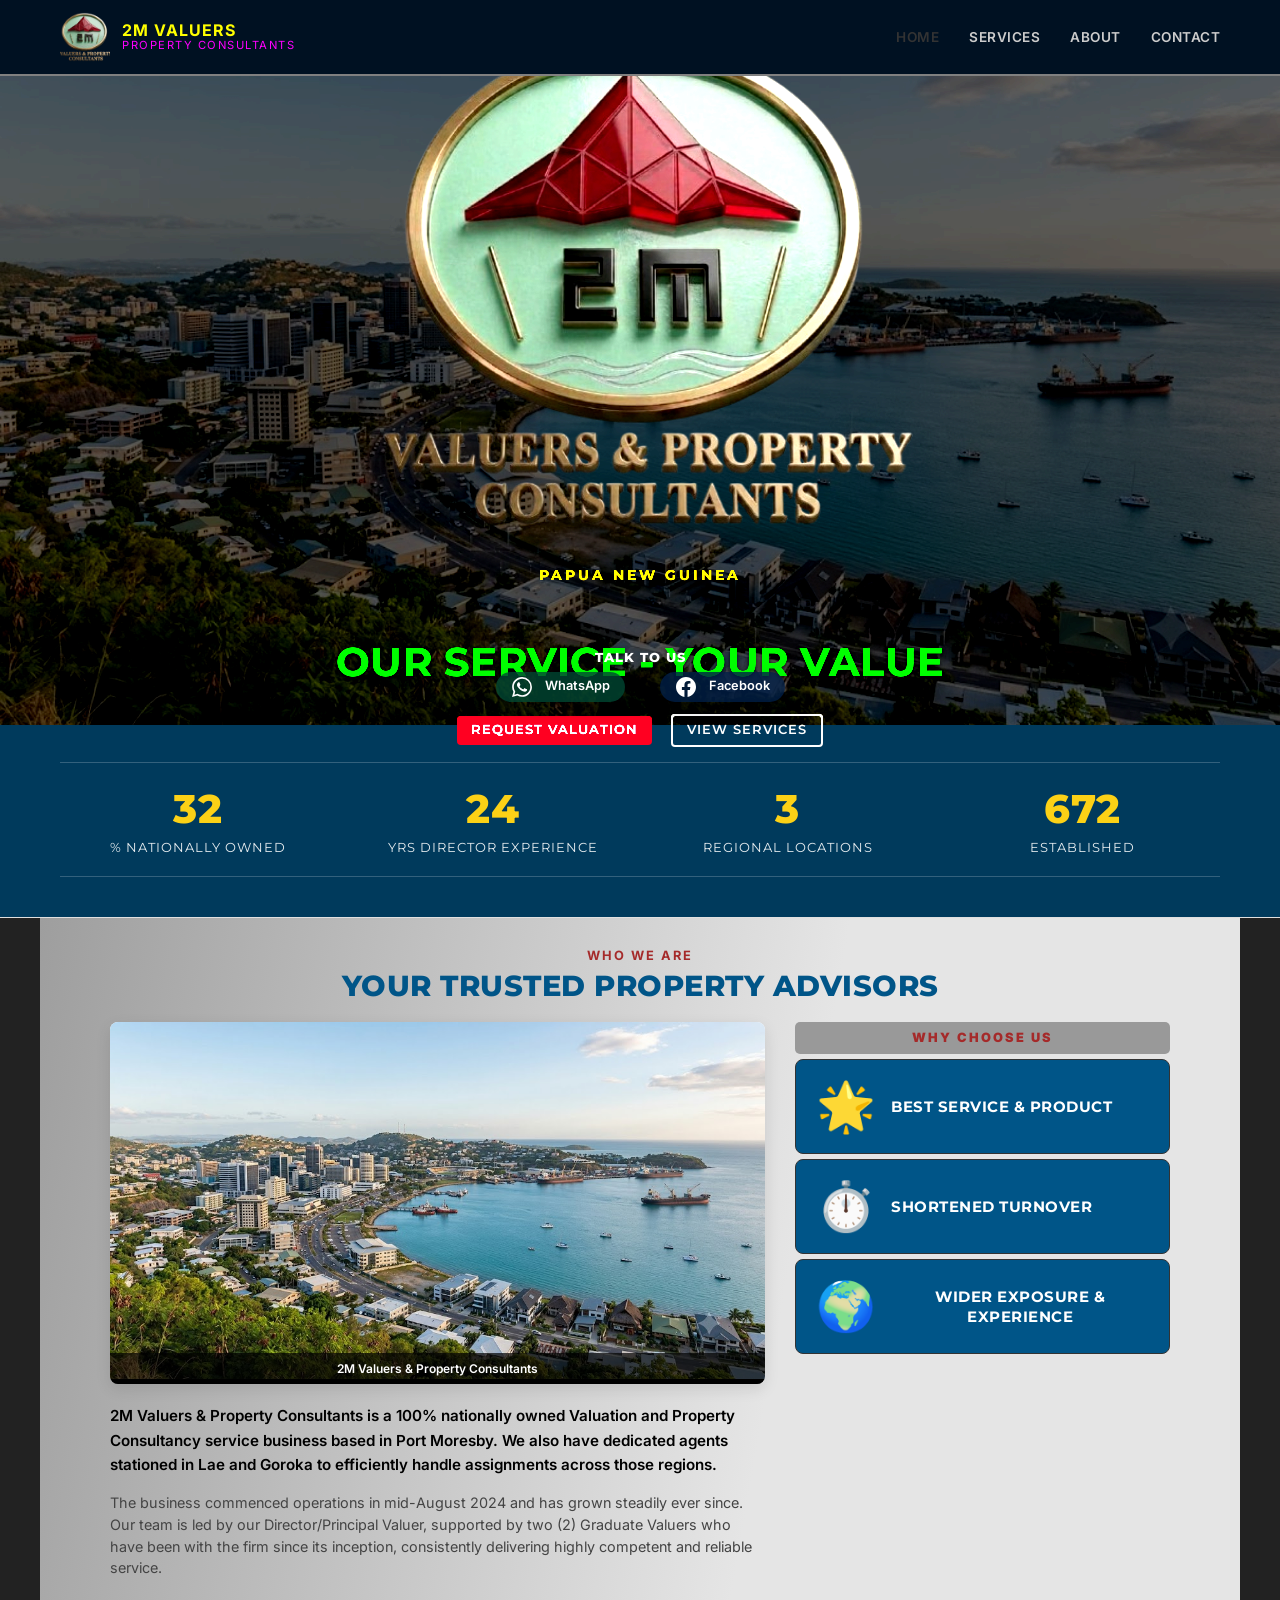
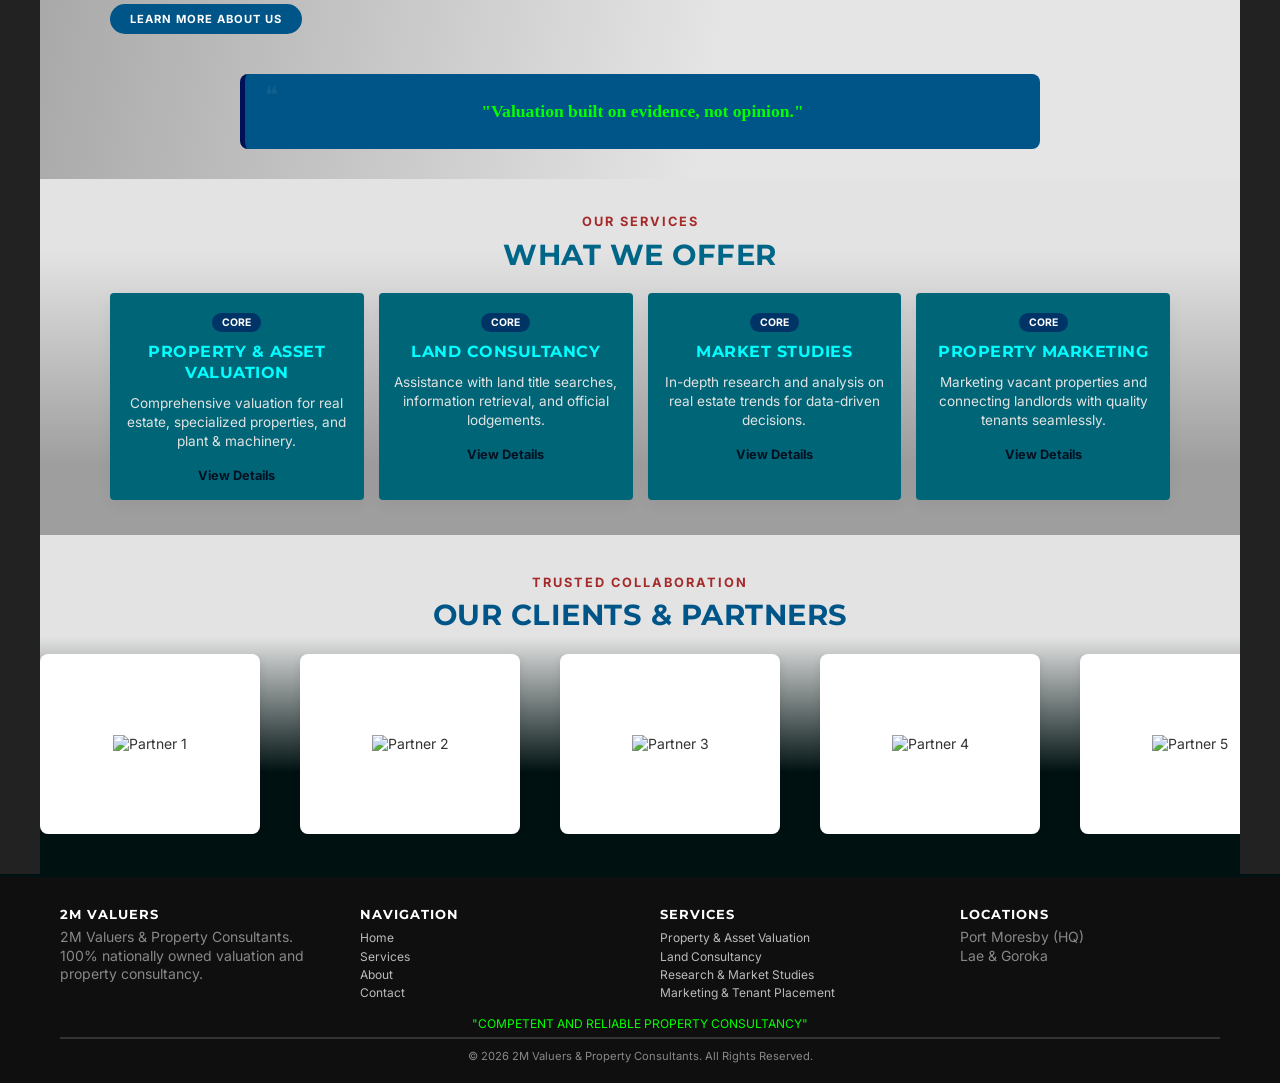
==== commit 7fce26a6: "Add files via upload" ====
--- a/index.html
+++ b/index.html
@@ -111,7 +111,7 @@
                 <div class="merged-grid">
                     <div class="column-text">
                         <div class="about-image">
-                            <img src="D:\webdev\2m\bg.jpg" alt="2M Valuers Properties">
+                            <img src="bg.jpg" alt="2M Valuers Properties">
                             <div class="img-caption">2M Valuers & Property Consultants</div>
                         </div>
                         <p class="lead-text">2M Valuers & Property Consultants is a 100% nationally owned Valuation and Property Consultancy service business based in Port Moresby. We also have dedicated agents stationed in Lae and Goroka to efficiently handle assignments across those regions.</p> 
--- a/style.css
+++ b/style.css
@@ -38,7 +38,7 @@
 .logo svg { stroke: var(--text-white); color: var(--text-white); }
 .logo-text { display: flex; flex-direction: column; line-height: 1; }
 .org-name { color: yellow; font-weight: 700; font-size: 1rem; letter-spacing: 1px; }
-.org-sub { color: lime; font-size: 0.7rem; letter-spacing: 1.5px; margin-top: 2px; }
+.org-sub { color: magenta; font-size: 0.7rem; letter-spacing: 1.5px; margin-top: 2px; }
 
 .nav-links { display: flex; gap: 30px; }
 .nav-links a { color: #ccc; font-size: 0.85rem; font-weight: 600; text-transform: uppercase; letter-spacing: 0.5px; white-space: nowrap; position: relative; }
@@ -98,9 +98,9 @@
 @keyframes fadeIn { from { opacity: 0; transform: translateY(10px); } to { opacity: 1; transform: translateY(0); } }
 
 /* --- Hero --- */
-.hero { position: relative; height: 75vh; display: flex; align-items: center; justify-content: center; text-align: center; color: white; margin-top: 50px; background-image: url('https://picsum.photos/seed/2m-valuer-hero-arch/1600/800'); background-size: cover; background-position: center; filter: brightness(1) contrast(1.5); }
+.hero { position: relative; height: 75vh; display: flex; align-items: center; justify-content: center; text-align: center; color: white; margin-top: 50px; background-image: url('bg.jpg'); background-size: cover; background-position: center; filter: brightness(1.7) contrast(1.5); }
 .hero-about { position: relative; height: 40vh; display: flex; align-items: center; justify-content: center; text-align: center; color: white; margin-top: 50px; background-image: url('https://picsum.photos/seed/2m-valuer-hero-arch/1600/800'); background-size: cover; background-position: center; filter: brightness(1) contrast(1.5); }
-.hero-title { font-family: var(--font-heading); font-size: 60px; font-weight: 800; text-transform: uppercase; letter-spacing: 2px; line-height: 1; margin-bottom: 100px; color: white; text-shadow: 0 4px 2px #244, 0 4px 2px #245, 0 3px 2px #245, 0 2px 2px #245, 0 4px 2px #245, 0px 1px 4px rgba(0, 0, 0, 0.7), 0 0 10px #222, 0 0 10px #222, 0 0 10px #222, 0 0 10px #222; filter: brightness(1); -webkit-font-smoothing: antialiased; }
+.hero-title { font-family: var(--font-heading); font-size: 70px; font-weight: 800; text-transform: uppercase; letter-spacing: 2px; line-height: 1.2; margin-bottom: 100px; color: white; text-shadow: 0 4px 2px #523, 0 4px 2px #523, 0 3px 2px#523, 0 2px 2px #523, 0 4px 2px #523, 0px 1px 4px rgba(0, 0, 0, 0.7), 0 0 10px #222, 0 0 10px #222, 0 0 10px #222, 0 0 10px #222; filter: brightness(1); -webkit-font-smoothing: antialiased; }
 
 .hero-overlay { position: absolute; top: 0; left: 0; width: 100%; height: 100%; background: rgba(15, 15, 15, 0.8); z-index: 1; }
 .hero-content { position: relative; z-index: 2; max-width: 800px; padding: 0 20px; }
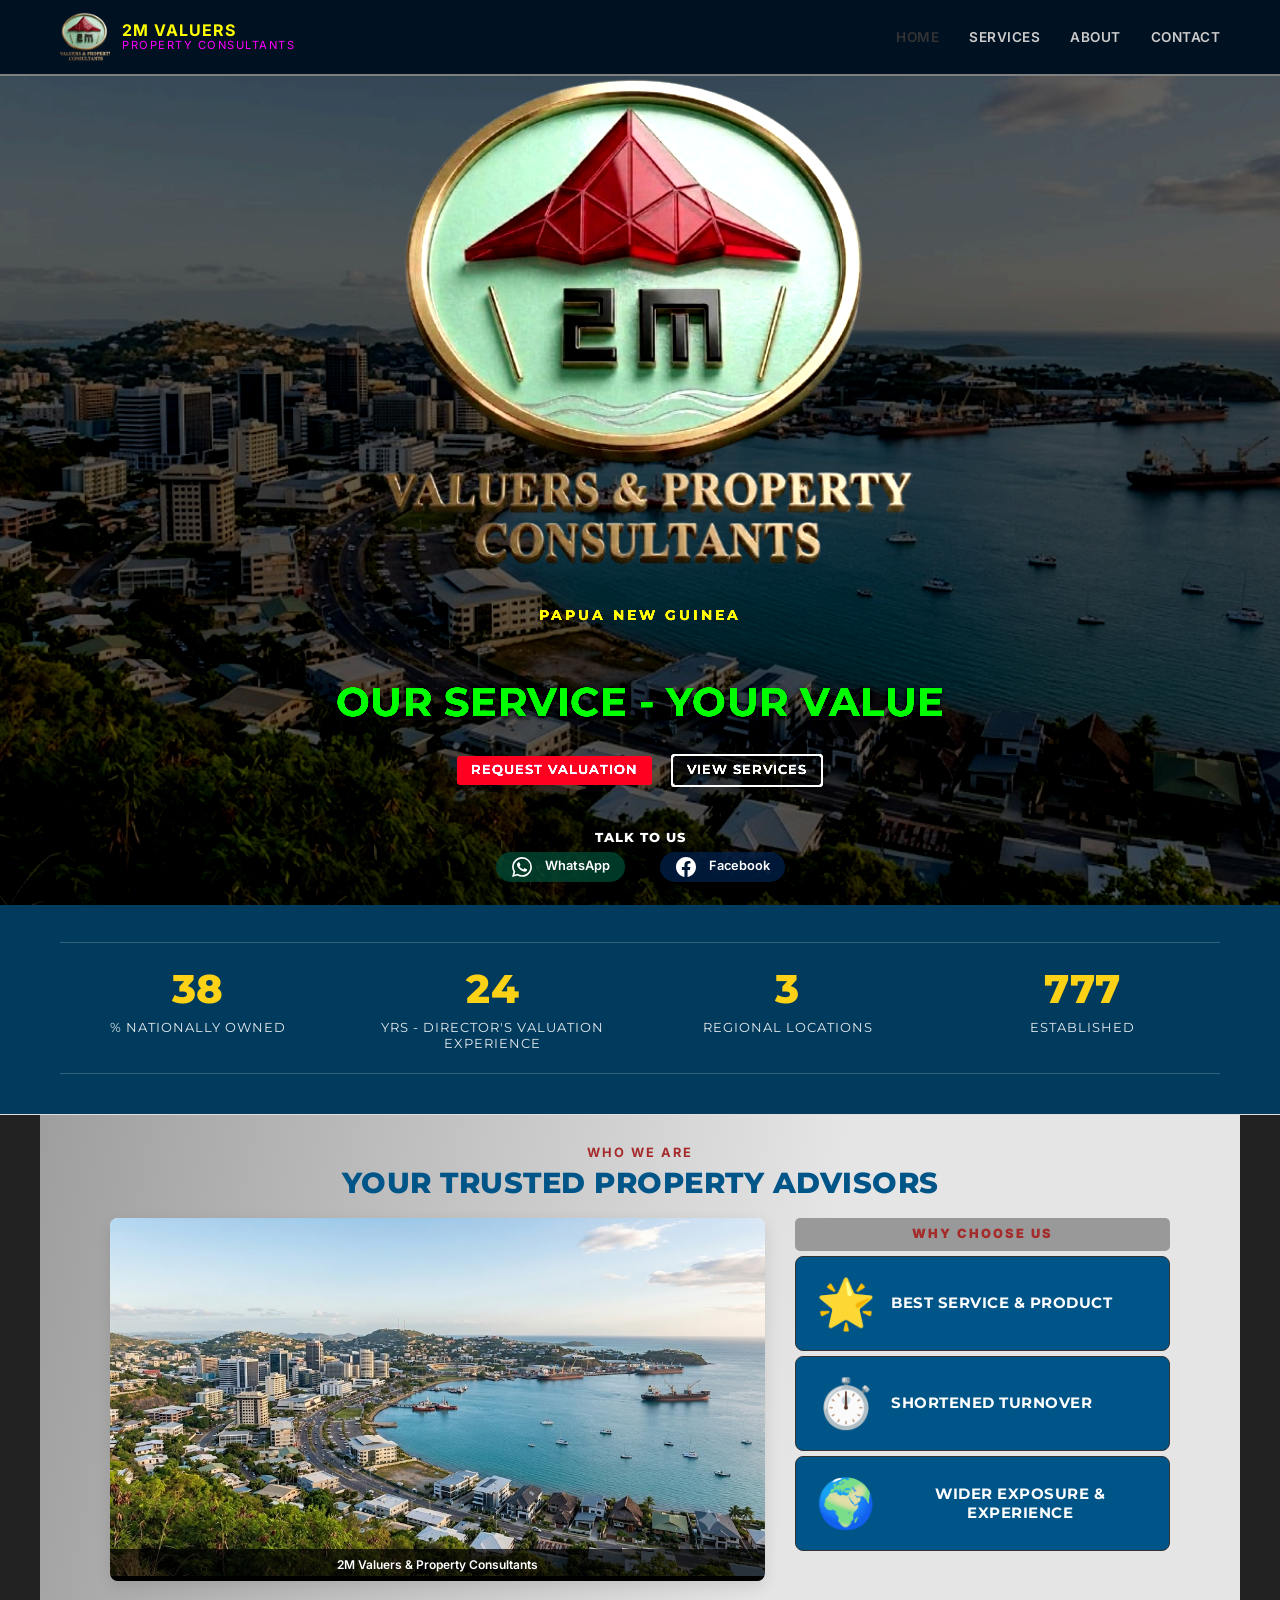
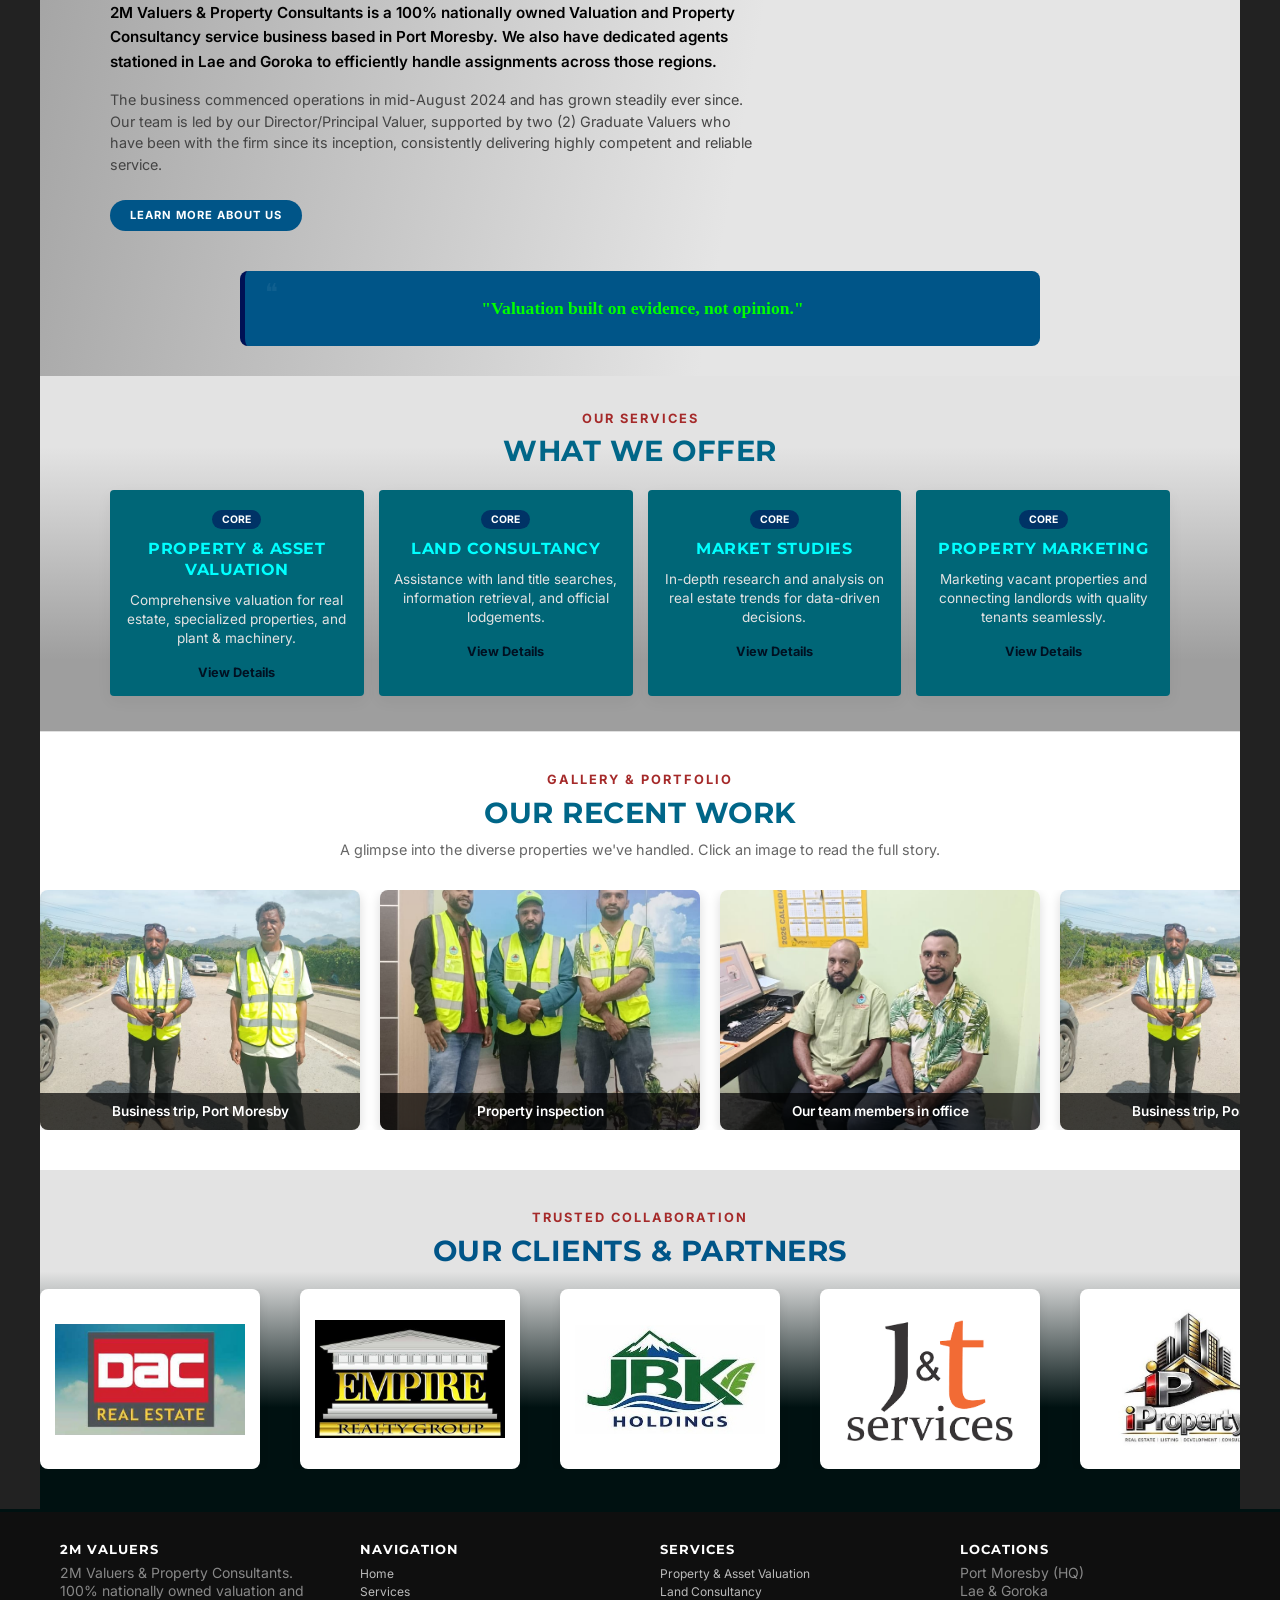
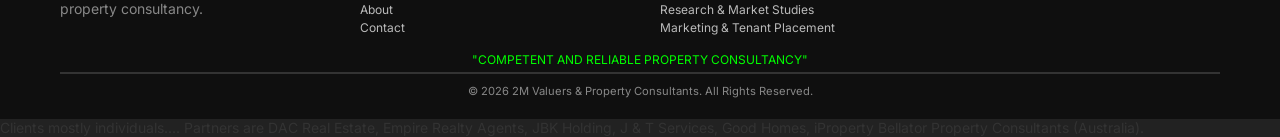
==== commit 0c109c01: "Add files via upload" ====
--- a/index.html
+++ b/index.html
@@ -86,7 +86,7 @@
                     </div>
                     <div class="stat-item">
                         <h3 data-target="24">0</h3>
-                        <p>Yrs Director Experience</p>
+                        <p>Yrs - Director's Valuation Experience</p>
                     </div>
                     <div class="stat-item">
                         <h3 data-target="3">0</h3>
@@ -207,6 +207,49 @@
             </div>
         </section>
 
+        <!-- Our Work Gallery Section -->
+        <section id="work" class="block-gallery-scroll">
+            <div class="container-modern">
+                <div class="section-header-dark">
+                    <span class="tag-line">GALLERY & PORTFOLIO</span>
+                    <h2>Our Recent Work</h2>
+                    <p style="color: #666; font-size: 0.9rem; max-width: 600px; margin: 10px auto 0;">A glimpse into the diverse properties we've handled. Click an image to read the full story.</p>
+                </div>
+            </div>
+            
+            <div class="work-scroll-container">
+                <div class="work-track">
+                    <!-- Item 1 -->
+                    <div class="work-item" data-title="Commercial Property Valuation" data-img="director.jpg" data-story="Our Director recently traveled to Port Moresby for a high-stakes commercial valuation assignment. This trip involved onsite assessments of prime real estate, meeting with key stakeholders, and gathering critical market intelligence to ensure our client received a highly accurate and defensible valuation report.">
+                        <img src="director.jpg" alt="Director on business trip in Port Moresby">
+                        <div class="work-caption">Business trip, Port Moresby</div>
+                    </div>
+                    <!-- Item 2 -->
+                    <div class="work-item" data-title="Site Inspection & Consultancy" data-img="team.jpg" data-story="Our valuation team conducting a thorough on-site property inspection. We don't just rely on desktop data; our experts physically assess the property's condition, boundaries, and surrounding environment to ensure every valuation is grounded in factual, on-the-ground evidence.">
+                        <img src="team.jpg" alt="Team conducting property site inspection">
+                        <div class="work-caption">Property inspection</div>
+                    </div>
+                    <!-- Item 3 -->
+                    <div class="work-item" data-title="Office Analysis & Reporting" data-img="team1.jpg" data-story="Dedicated to excellence, our team members analyzing market data and preparing comprehensive valuation reports in the office. We combine our field inspections with rigorous desk research to deliver precise, reliable, and timely property assessments for our clients.">
+                        <img src="team1.jpg" alt="Valuation team working in the office">
+                        <div class="work-caption">Our team members in office</div>
+                    </div>
+                </div>
+            </div>
+        </section>
+
+        <!-- The Hidden Modal for Work Details -->
+        <div id="workModal" class="work-modal">
+            <span class="work-modal-close">&times;</span>
+            <div class="work-modal-content">
+                <img id="modalImg" src="" alt="Work Detail">
+                <div class="work-modal-body">
+                    <h3 id="modalTitle"></h3>
+                    <p id="modalStory"></p>
+                </div>
+            </div>
+        </div>
+		
         <!-- OUR PARTNERS SECTION -->
         <section class="partners-section">
             <div class="container-modern">
@@ -218,12 +261,12 @@
             
             <div class="partner-scroll-container">
                 <div class="partner-track">
-                    <div class="partner-logo"><img src="https://picsum.photos/seed/2m-partner-1/200/160" alt="Partner 1"></div>
-                    <div class="partner-logo"><img src="https://picsum.photos/seed/2m-partner-2/200/160" alt="Partner 2"></div>
-                    <div class="partner-logo"><img src="https://picsum.photos/seed/2m-partner-3/200/160" alt="Partner 3"></div>
-                    <div class="partner-logo"><img src="https://picsum.photos/seed/2m-partner-4/200/160" alt="Partner 4"></div>
-                    <div class="partner-logo"><img src="https://picsum.photos/seed/2m-partner-5/200/160" alt="Partner 5"></div>
-                    <div class="partner-logo"><img src="https://picsum.photos/seed/2m-partner-6/200/160" alt="Partner 6"></div>
+                    <div class="partner-logo"><img src="partner1.jpg" alt="Partner 1"></div>
+                    <div class="partner-logo"><img src="partner2.jpg" alt="Partner 2"></div>
+                    <div class="partner-logo"><img src="partner3.jpg" alt="Partner 3"></div>
+                    <div class="partner-logo"><img src="partner4.png" alt="Partner 4"></div>
+                    <div class="partner-logo"><img src="partner5.jpg" alt="Partner 5"></div>
+                    <div class="partner-logo"><img src="partner6.png" alt="Partner 6"></div>
                 </div>
             </div>
         </section>
@@ -268,4 +311,14 @@
 
 <script src="script.js"></script>
 </body>
-</html>+</html>
+
+
+Clients mostly individuals....
+Partners are DAC Real Estate, 
+Empire Realty Agents, 
+JBK Holding, 
+J & T Services, 
+Good Homes, 
+iProperty 
+ Bellator Property Consultants (Australia).
--- a/style.css
+++ b/style.css
@@ -98,7 +98,7 @@
 @keyframes fadeIn { from { opacity: 0; transform: translateY(10px); } to { opacity: 1; transform: translateY(0); } }
 
 /* --- Hero --- */
-.hero { position: relative; height: 75vh; display: flex; align-items: center; justify-content: center; text-align: center; color: white; margin-top: 50px; background-image: url('bg.jpg'); background-size: cover; background-position: center; filter: brightness(1.7) contrast(1.5); }
+.hero { position: relative; min-height: 95vh; padding-bottom: 100px; display: flex; align-items: center; justify-content: center; text-align: center; color: white; margin-top: 50px; background-image: url('bg.jpg'); background-size: cover; background-position: center; filter: brightness(1.7) contrast(1.5); }
 .hero-about { position: relative; height: 40vh; display: flex; align-items: center; justify-content: center; text-align: center; color: white; margin-top: 50px; background-image: url('https://picsum.photos/seed/2m-valuer-hero-arch/1600/800'); background-size: cover; background-position: center; filter: brightness(1) contrast(1.5); }
 .hero-title { font-family: var(--font-heading); font-size: 70px; font-weight: 800; text-transform: uppercase; letter-spacing: 2px; line-height: 1.2; margin-bottom: 100px; color: white; text-shadow: 0 4px 2px #523, 0 4px 2px #523, 0 3px 2px#523, 0 2px 2px #523, 0 4px 2px #523, 0px 1px 4px rgba(0, 0, 0, 0.7), 0 0 10px #222, 0 0 10px #222, 0 0 10px #222, 0 0 10px #222; filter: brightness(1); -webkit-font-smoothing: antialiased; }
 
@@ -259,7 +259,7 @@
 .link-style:hover { color: lime; }
 
 /* SOCIAL MEDIA */
-.social-connect-section { position: relative; margin-top: -95px; z-index: 5; padding: 20px; text-align: center; }
+.social-connect-section { position: relative; margin-top: -135px; z-index: 5; padding: 20px; padding-top: 60px; text-align: center; }
 .social-connect-title { color: var(--accent); font-size: 0.85rem; font-weight: 600; text-transform: uppercase; letter-spacing: 3px; margin-bottom: 8px; }
 .social-connect-heading { color: #ffffff; font-size: 0.8rem; font-weight: 800; margin-bottom: 5px; text-transform: uppercase; letter-spacing: 1px; }
 .social-connect-buttons { display: flex; justify-content: center; gap: 35px; flex-wrap: wrap; }
@@ -280,6 +280,34 @@
 .partner-logo:hover { transform: scale(1.05); box-shadow: 0 5px 15px rgba(0,0,0,0.2); }
 .partner-logo img { max-width: 100%; max-height: 100%; object-fit: contain; }
 @keyframes scrollLTR { 0% { transform: translateX(-50%); } 100% { transform: translateX(0); } }
+
+/* ============================================= WORK GALLERY SCROLL & MODAL ============================================= */
+.block-gallery-scroll { background: #ffffff; max-width: 1200px; margin: 0 auto; padding: 40px 0; border-top: 1px solid #e0e0e0; overflow: hidden; }
+.work-scroll-container { width: 100%; overflow: hidden; margin-top: 30px; }
+.work-track { display: flex; gap: 20px; animation: scrollRTL 30s linear infinite; width: max-content; }
+/* Add this new keyframe anywhere in your style.css */
+@keyframes scrollRTL { 
+    0% { transform: translateX(0); } 
+    100% { transform: translateX(-50%); } 
+}
+.work-track:hover { animation-play-state: paused; } /* Pause scroll when hovering */
+
+.work-item { flex: 0 0 auto; width: 320px; height: 240px; border-radius: 8px; overflow: hidden; position: relative; box-shadow: 0 4px 12px rgba(0,0,0,0.15); cursor: pointer; transition: transform 0.3s ease; }
+.work-item:hover { transform: scale(1.03); }
+.work-item img { width: 100%; height: 100%; object-fit: cover; transition: filter 0.3s; }
+.work-item:hover img { filter: brightness(0.7); }
+.work-caption { position: absolute; bottom: 0; left: 0; width: 100%; background: rgba(0,0,0,0.7); color: white; padding: 10px 15px; font-size: 0.85rem; font-weight: 600; text-align: center; }
+
+/* Modal Styles */
+.work-modal { display: none; position: fixed; z-index: 99999; left: 0; top: 0; width: 100%; height: 100%; overflow: auto; background-color: rgba(0,0,0,0.85); align-items: center; justify-content: center; padding: 20px; }
+.work-modal.active { display: flex; }
+.work-modal-content { background: #fff; border-radius: 8px; max-width: 800px; width: 100%; display: flex; flex-direction: column; overflow: hidden; animation: fadeIn 0.4s; }
+.work-modal-content img { width: 100%; height: 400px; object-fit: cover; }
+.work-modal-body { padding: 25px; }
+.work-modal-body h3 { color: #058; font-size: 1.4rem; margin-bottom: 10px; }
+.work-modal-body p { font-size: 0.95rem; color: #444; line-height: 1.6; }
+.work-modal-close { position: absolute; top: 25px; right: 35px; color: #fff; font-size: 40px; font-weight: bold; cursor: pointer; transition: 0.3s; z-index: 100000; }
+.work-modal-close:hover { color: var(--primary-red); }
 
 @media (max-width: 480px) {
     .social-connect-heading { font-size: 0.7rem; }
@@ -319,4 +347,6 @@
     .column-text .about-image { max-width: 300px; margin: 0 auto 20px auto; }
     .column-cards .flip-card { height: 80px; }
     .mission-box-centered { padding: 20px; margin-top: 20px; }
+    .work-item { width: 280px; height: 200px; }
+    .work-modal-content img { height: 250px; }
 }
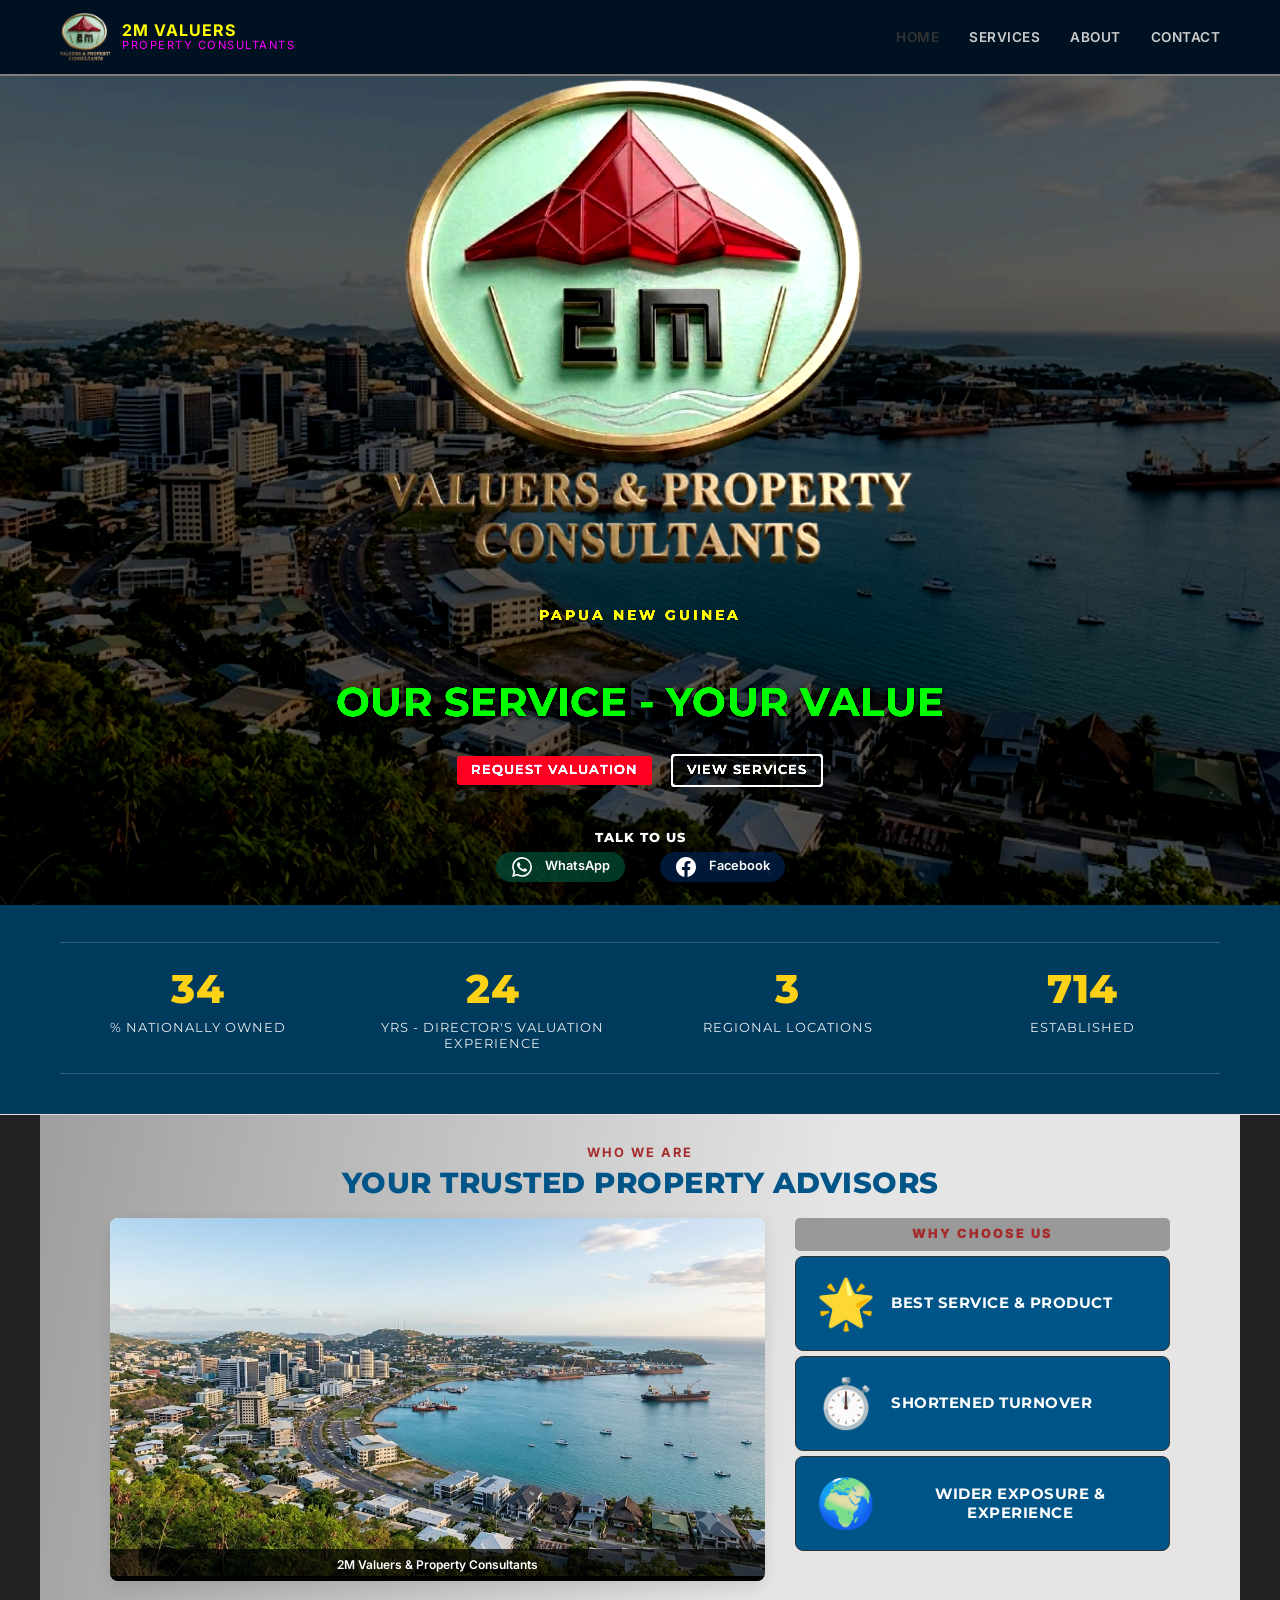
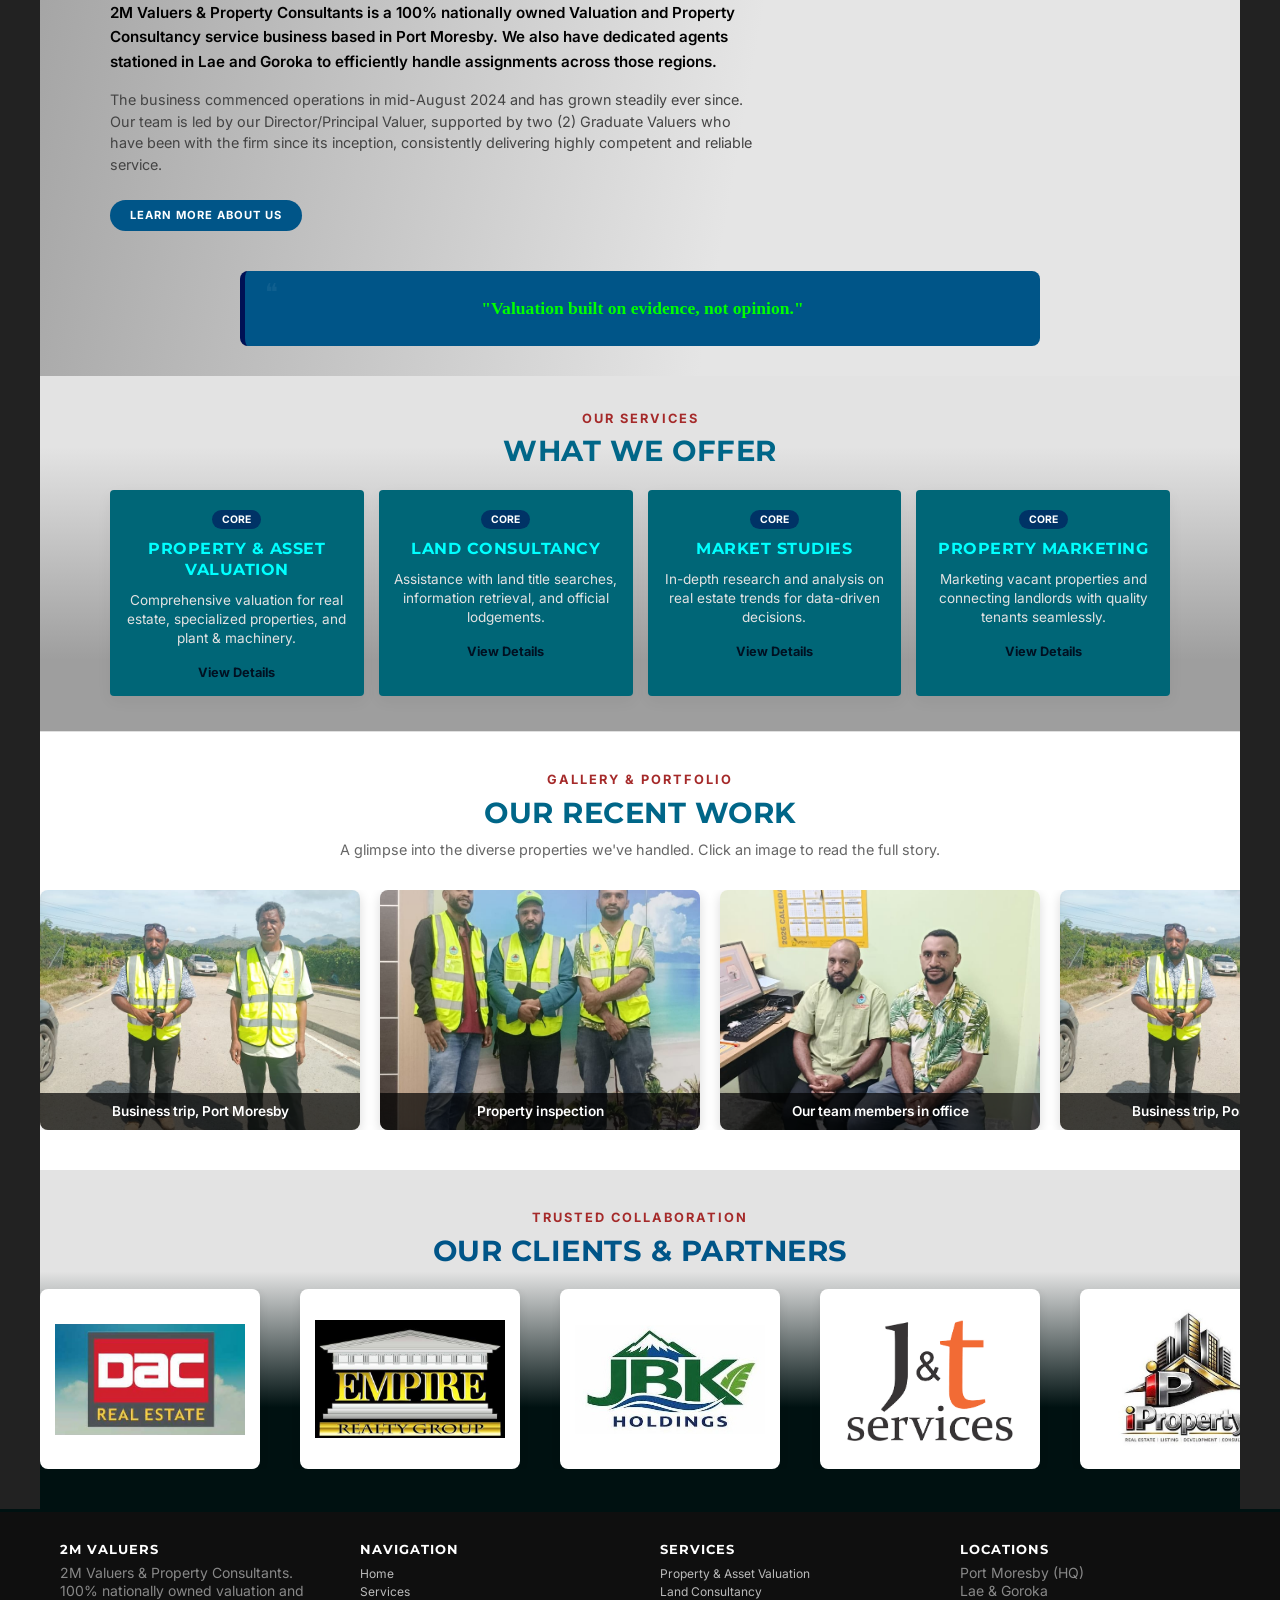
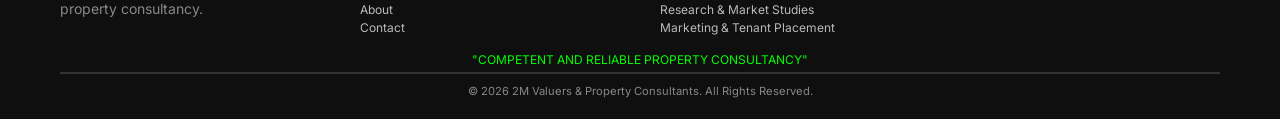
==== commit 36db3312: "Update index.html" ====
--- a/index.html
+++ b/index.html
@@ -312,13 +312,3 @@
 <script src="script.js"></script>
 </body>
 </html>
-
-
-Clients mostly individuals....
-Partners are DAC Real Estate, 
-Empire Realty Agents, 
-JBK Holding, 
-J & T Services, 
-Good Homes, 
-iProperty 
- Bellator Property Consultants (Australia).
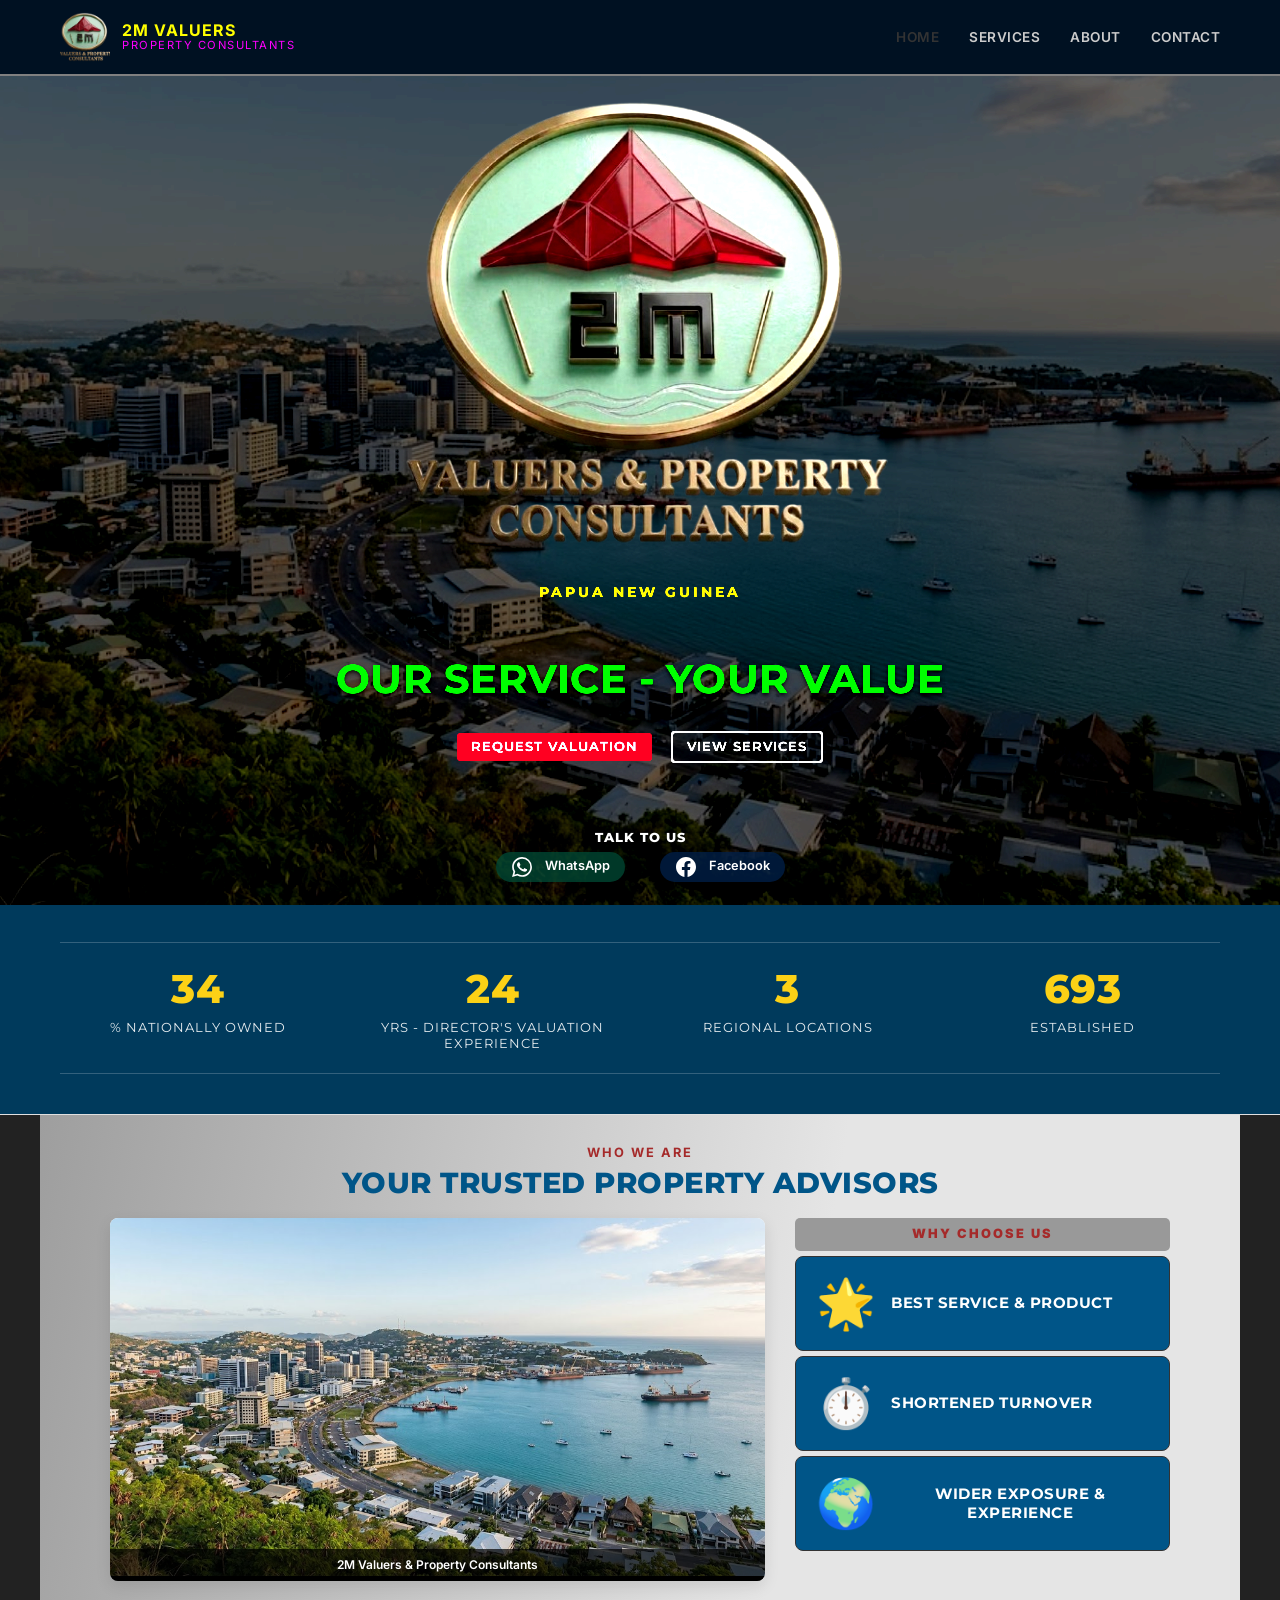
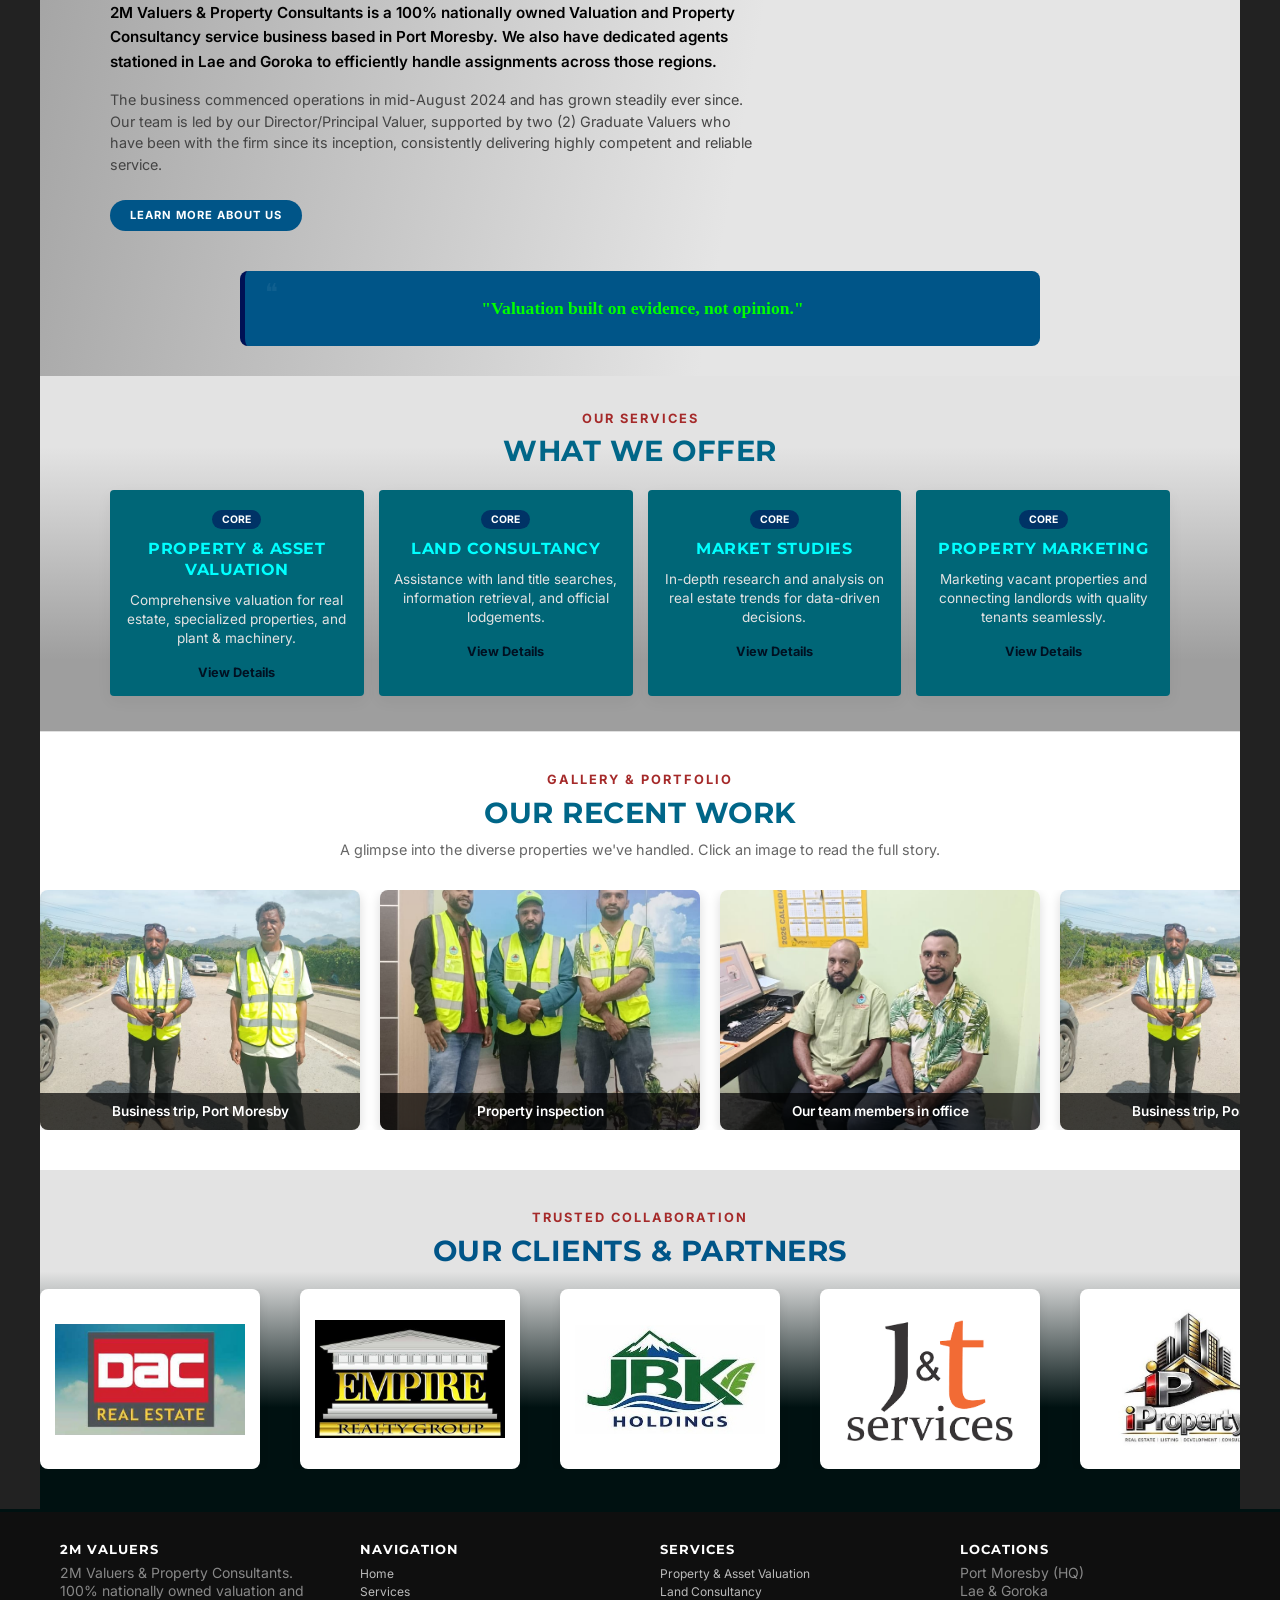
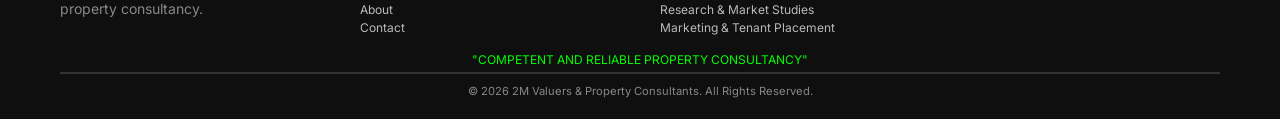
==== commit 9cedd1d6: "Add files via upload" ====
--- a/index.html
+++ b/index.html
@@ -46,7 +46,7 @@
             <div class="hero-overlay"></div>
             <div class="container hero-content">
                 <!-- Replaced H2 title with Logo Image -->
-                <img src="2mlogo3.png" alt="2M Valuers & Property Consultants Logo" style="max-width: 550px; width: 100%; height: auto; display: block; margin: 0 auto 30px auto; filter: brightness(0.6) contrast(0.9);">
+                <img src="2mlogo3.png" alt="2M Valuers & Property Consultants Logo" style="max-width: 500px; width: 100%; height: auto; display: block; margin: 0 auto 30px auto; filter: brightness(0.6) contrast(0.9);">
                 
                 <span class="top-tag">PAPUA NEW GUINEA</span>
                 <h1>OUR SERVICE - YOUR VALUE</h1>
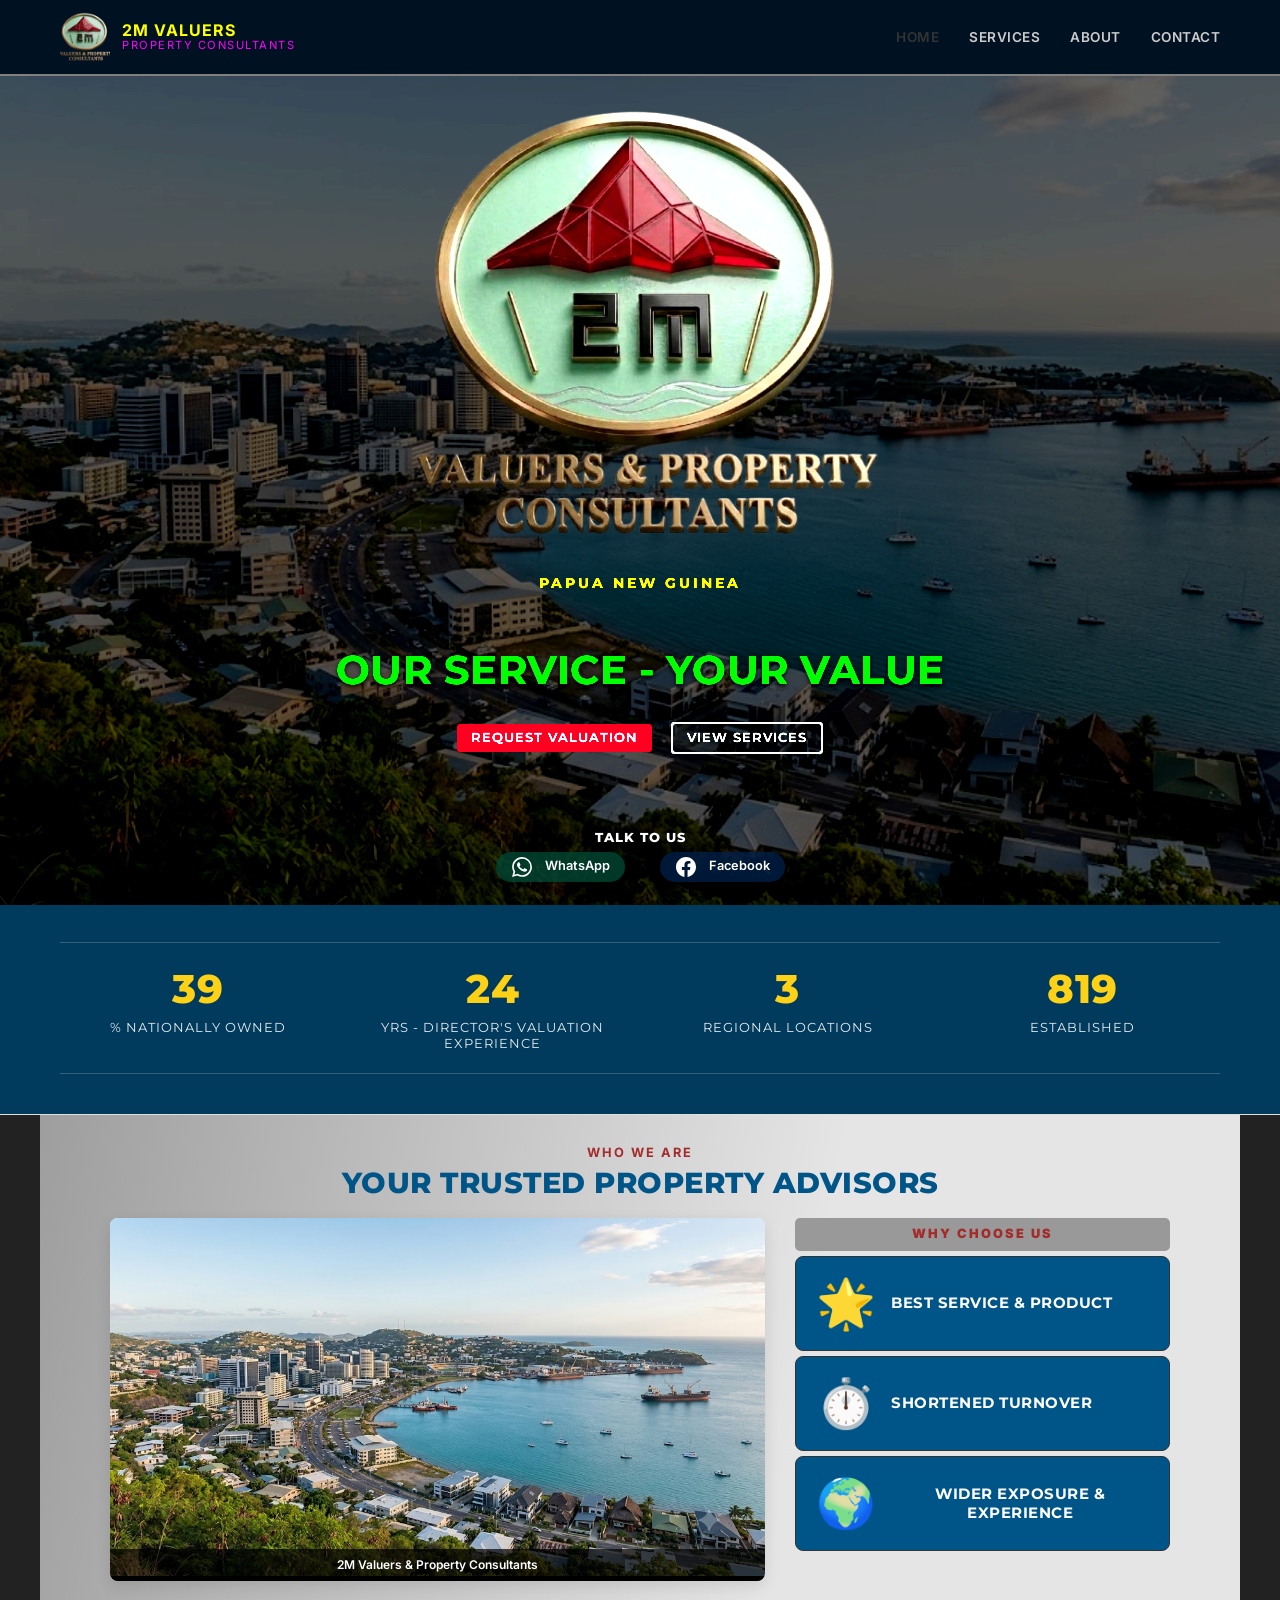
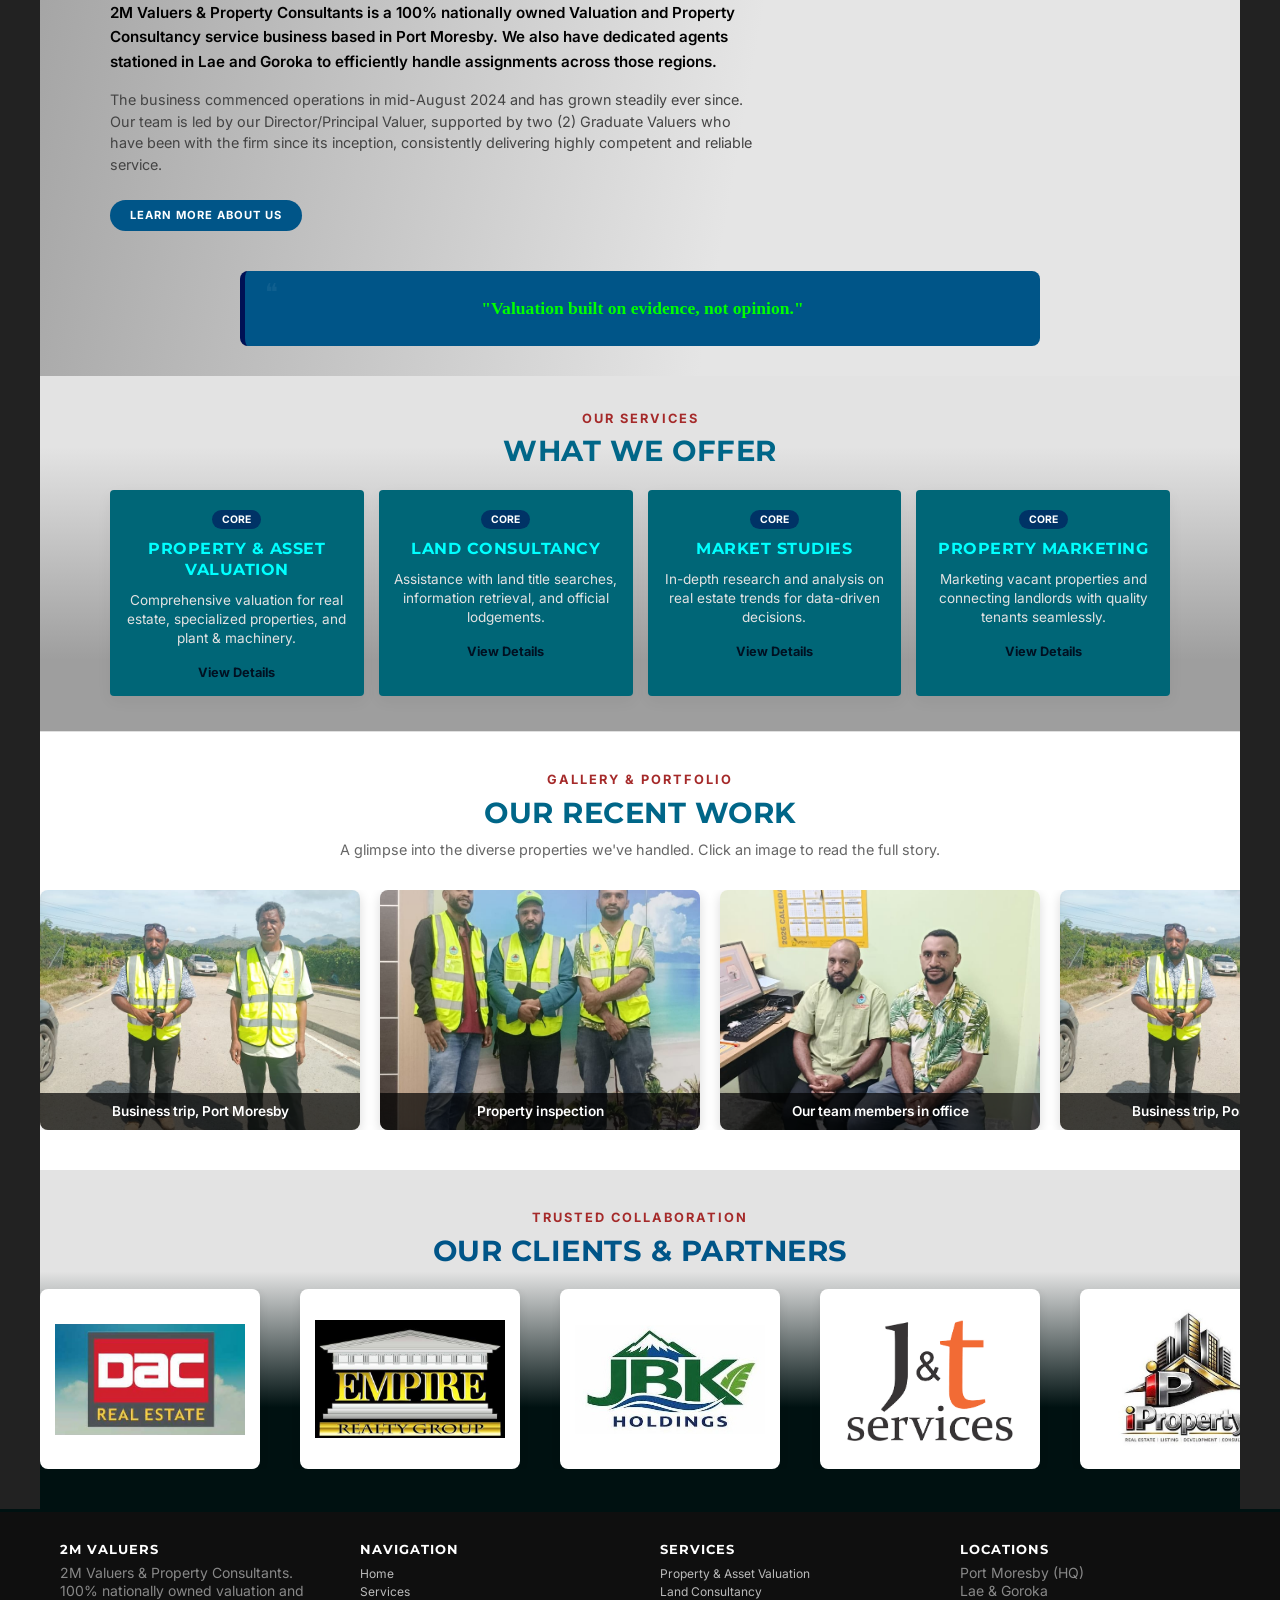
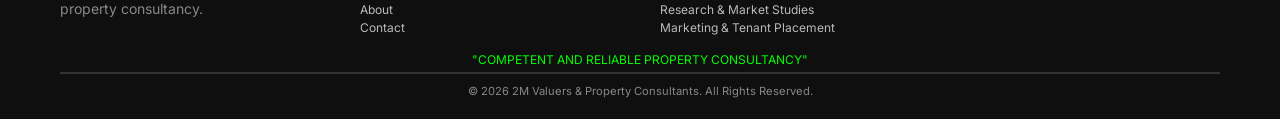
==== commit 21fba1e6: "Add files via upload" ====
--- a/index.html
+++ b/index.html
@@ -46,7 +46,7 @@
             <div class="hero-overlay"></div>
             <div class="container hero-content">
                 <!-- Replaced H2 title with Logo Image -->
-                <img src="2mlogo3.png" alt="2M Valuers & Property Consultants Logo" style="max-width: 500px; width: 100%; height: auto; display: block; margin: 0 auto 30px auto; filter: brightness(0.6) contrast(0.9);">
+                <img src="2mlogo3.png" alt="2M Valuers & Property Consultants Logo" style="max-width: 480px; width: 100%; height: auto; display: block; margin: 0 auto 30px auto; filter: brightness(0.6) contrast(0.9);">
                 
                 <span class="top-tag">PAPUA NEW GUINEA</span>
                 <h1>OUR SERVICE - YOUR VALUE</h1>
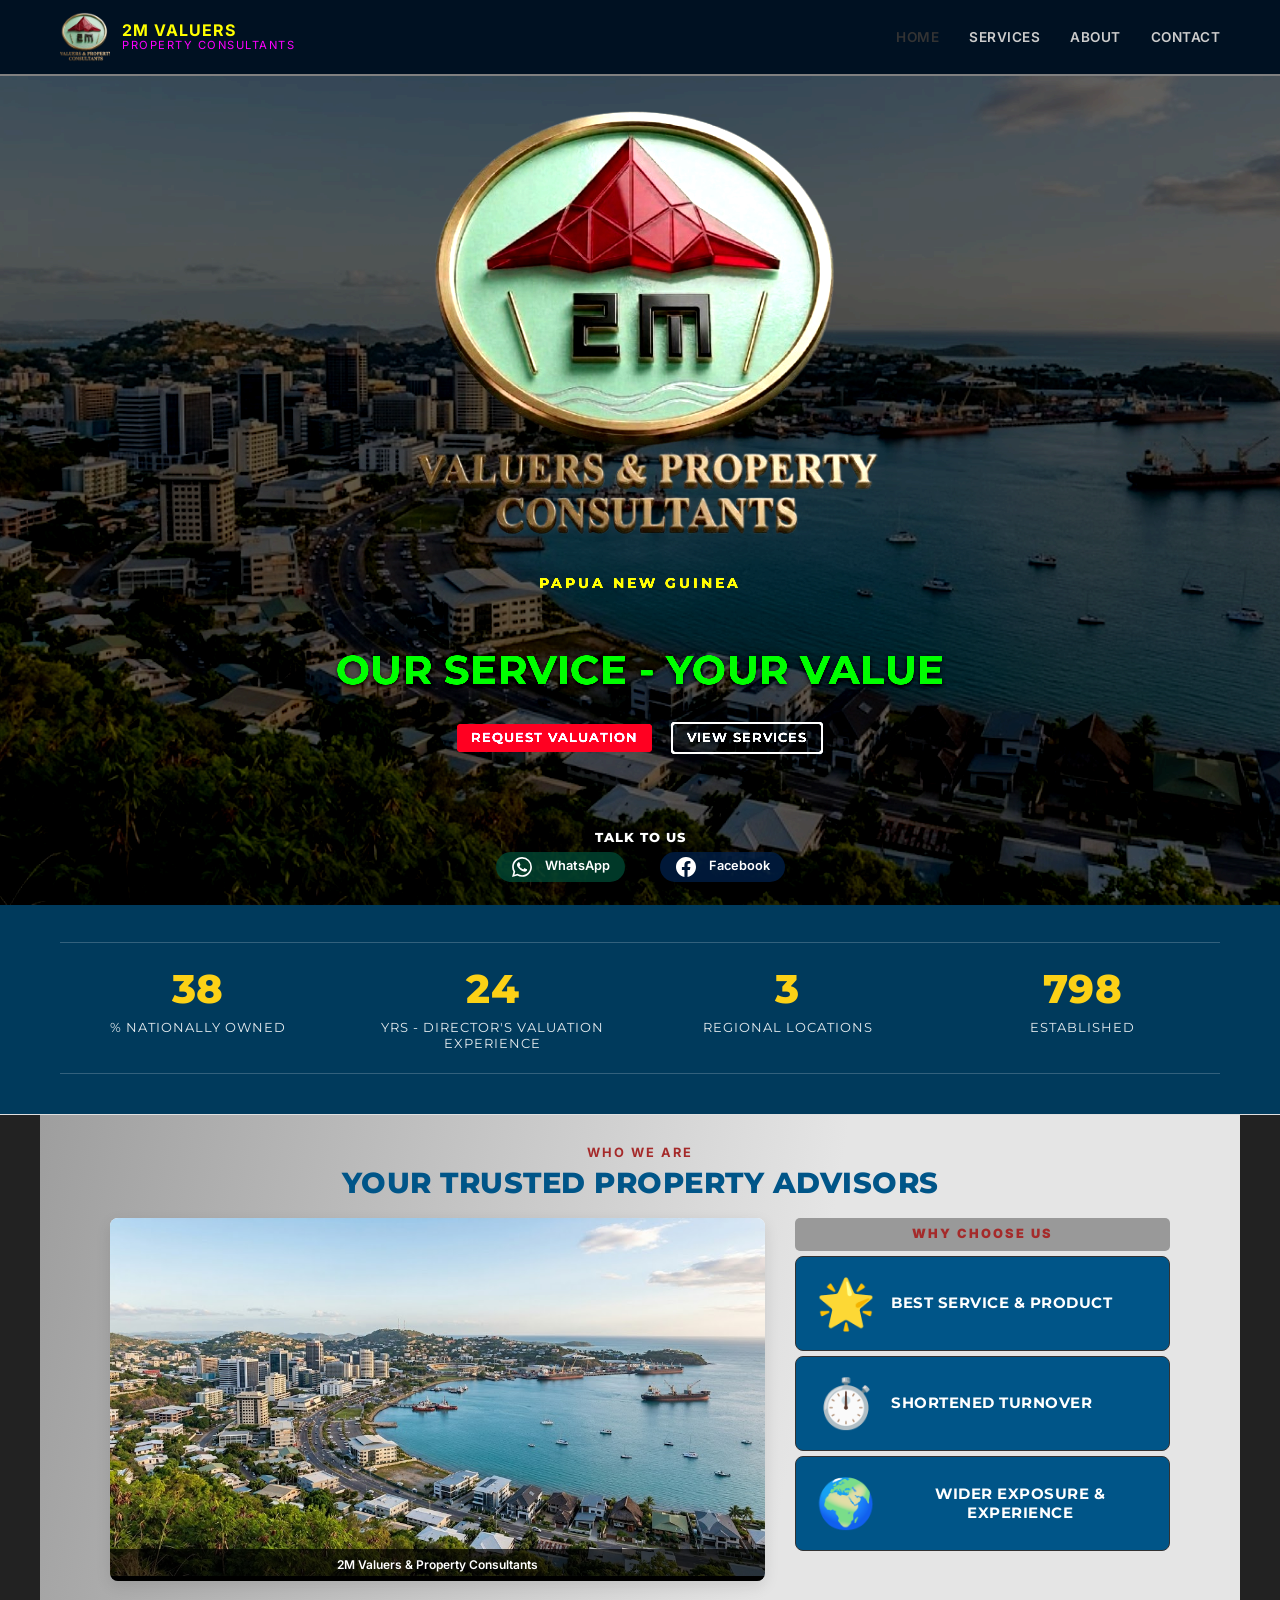
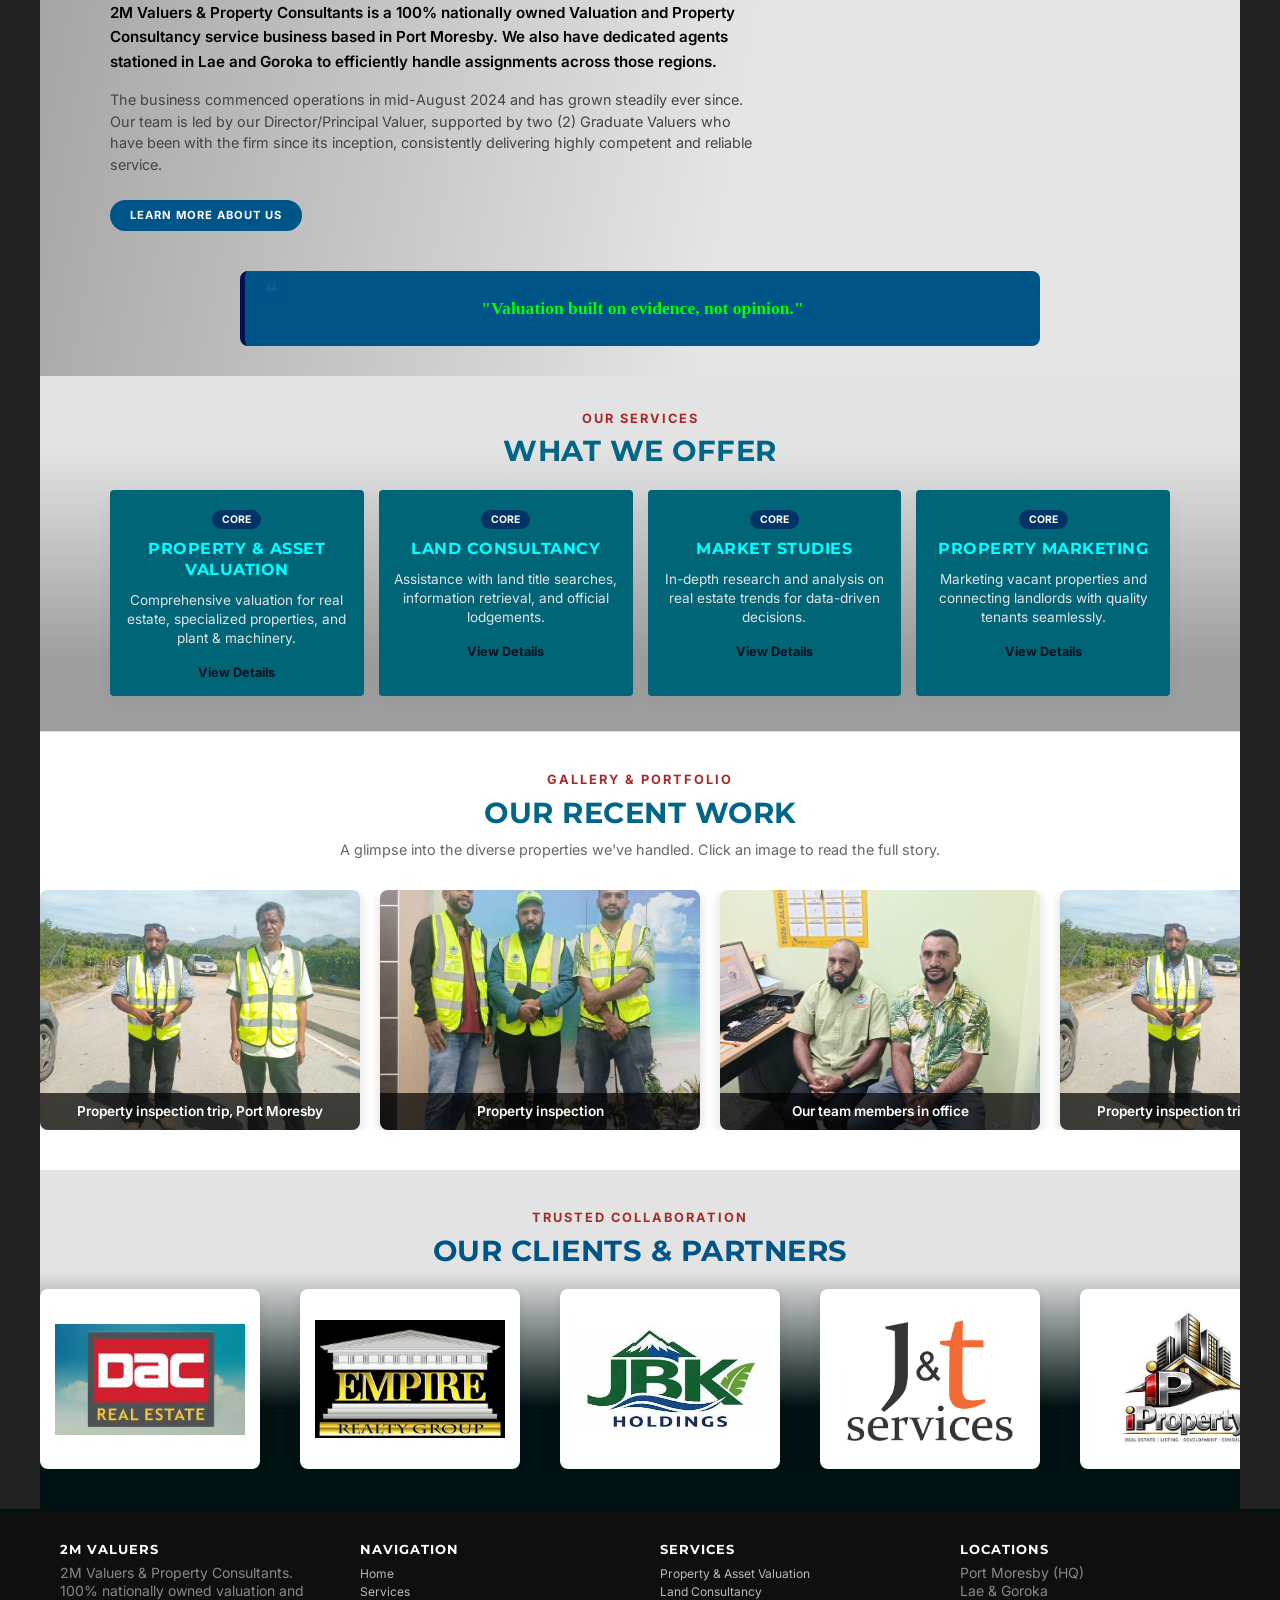
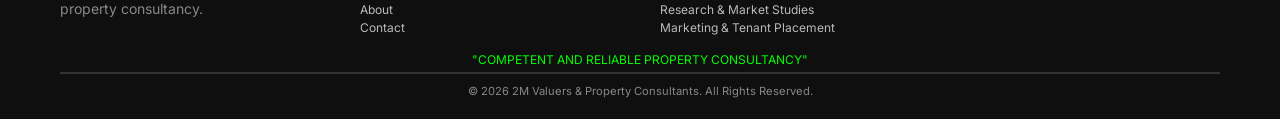
==== commit 15071530: "Add files via upload" ====
--- a/index.html
+++ b/index.html
@@ -220,9 +220,9 @@
             <div class="work-scroll-container">
                 <div class="work-track">
                     <!-- Item 1 -->
-                    <div class="work-item" data-title="Commercial Property Valuation" data-img="director.jpg" data-story="Our Director recently traveled to Port Moresby for a high-stakes commercial valuation assignment. This trip involved onsite assessments of prime real estate, meeting with key stakeholders, and gathering critical market intelligence to ensure our client received a highly accurate and defensible valuation report.">
+                    <div class="work-item" data-title="Commercial Property Valuation" data-img="director.jpg" data-story="Our Managing Director recently traveled to Port Moresby for a high-stakes commercial valuation assignment. This trip involved onsite assessments of prime real estate, meeting with key stakeholders, and gathering critical market intelligence to ensure our client received a highly accurate and defensible valuation report.">
                         <img src="director.jpg" alt="Director on business trip in Port Moresby">
-                        <div class="work-caption">Business trip, Port Moresby</div>
+                        <div class="work-caption">Property inspection trip, Port Moresby</div>
                     </div>
                     <!-- Item 2 -->
                     <div class="work-item" data-title="Site Inspection & Consultancy" data-img="team.jpg" data-story="Our valuation team conducting a thorough on-site property inspection. We don't just rely on desktop data; our experts physically assess the property's condition, boundaries, and surrounding environment to ensure every valuation is grounded in factual, on-the-ground evidence.">
--- a/style.css
+++ b/style.css
@@ -99,7 +99,7 @@
 
 /* --- Hero --- */
 .hero { position: relative; min-height: 95vh; padding-bottom: 100px; display: flex; align-items: center; justify-content: center; text-align: center; color: white; margin-top: 50px; background-image: url('bg.jpg'); background-size: cover; background-position: center; filter: brightness(1.7) contrast(1.5); }
-.hero-about { position: relative; height: 40vh; display: flex; align-items: center; justify-content: center; text-align: center; color: white; margin-top: 50px; background-image: url('https://picsum.photos/seed/2m-valuer-hero-arch/1600/800'); background-size: cover; background-position: center; filter: brightness(1) contrast(1.5); }
+.hero-about { position: relative; height: 40vh; display: flex; align-items: center; justify-content: center; text-align: center; color: white; margin-top: 50px; background-image: url('bg.jpg'); background-size: cover; background-position: center; filter: brightness(1.7) contrast(1.5); }
 .hero-title { font-family: var(--font-heading); font-size: 70px; font-weight: 800; text-transform: uppercase; letter-spacing: 2px; line-height: 1.2; margin-bottom: 100px; color: white; text-shadow: 0 4px 2px #523, 0 4px 2px #523, 0 3px 2px#523, 0 2px 2px #523, 0 4px 2px #523, 0px 1px 4px rgba(0, 0, 0, 0.7), 0 0 10px #222, 0 0 10px #222, 0 0 10px #222, 0 0 10px #222; filter: brightness(1); -webkit-font-smoothing: antialiased; }
 
 .hero-overlay { position: absolute; top: 0; left: 0; width: 100%; height: 100%; background: rgba(15, 15, 15, 0.8); z-index: 1; }
